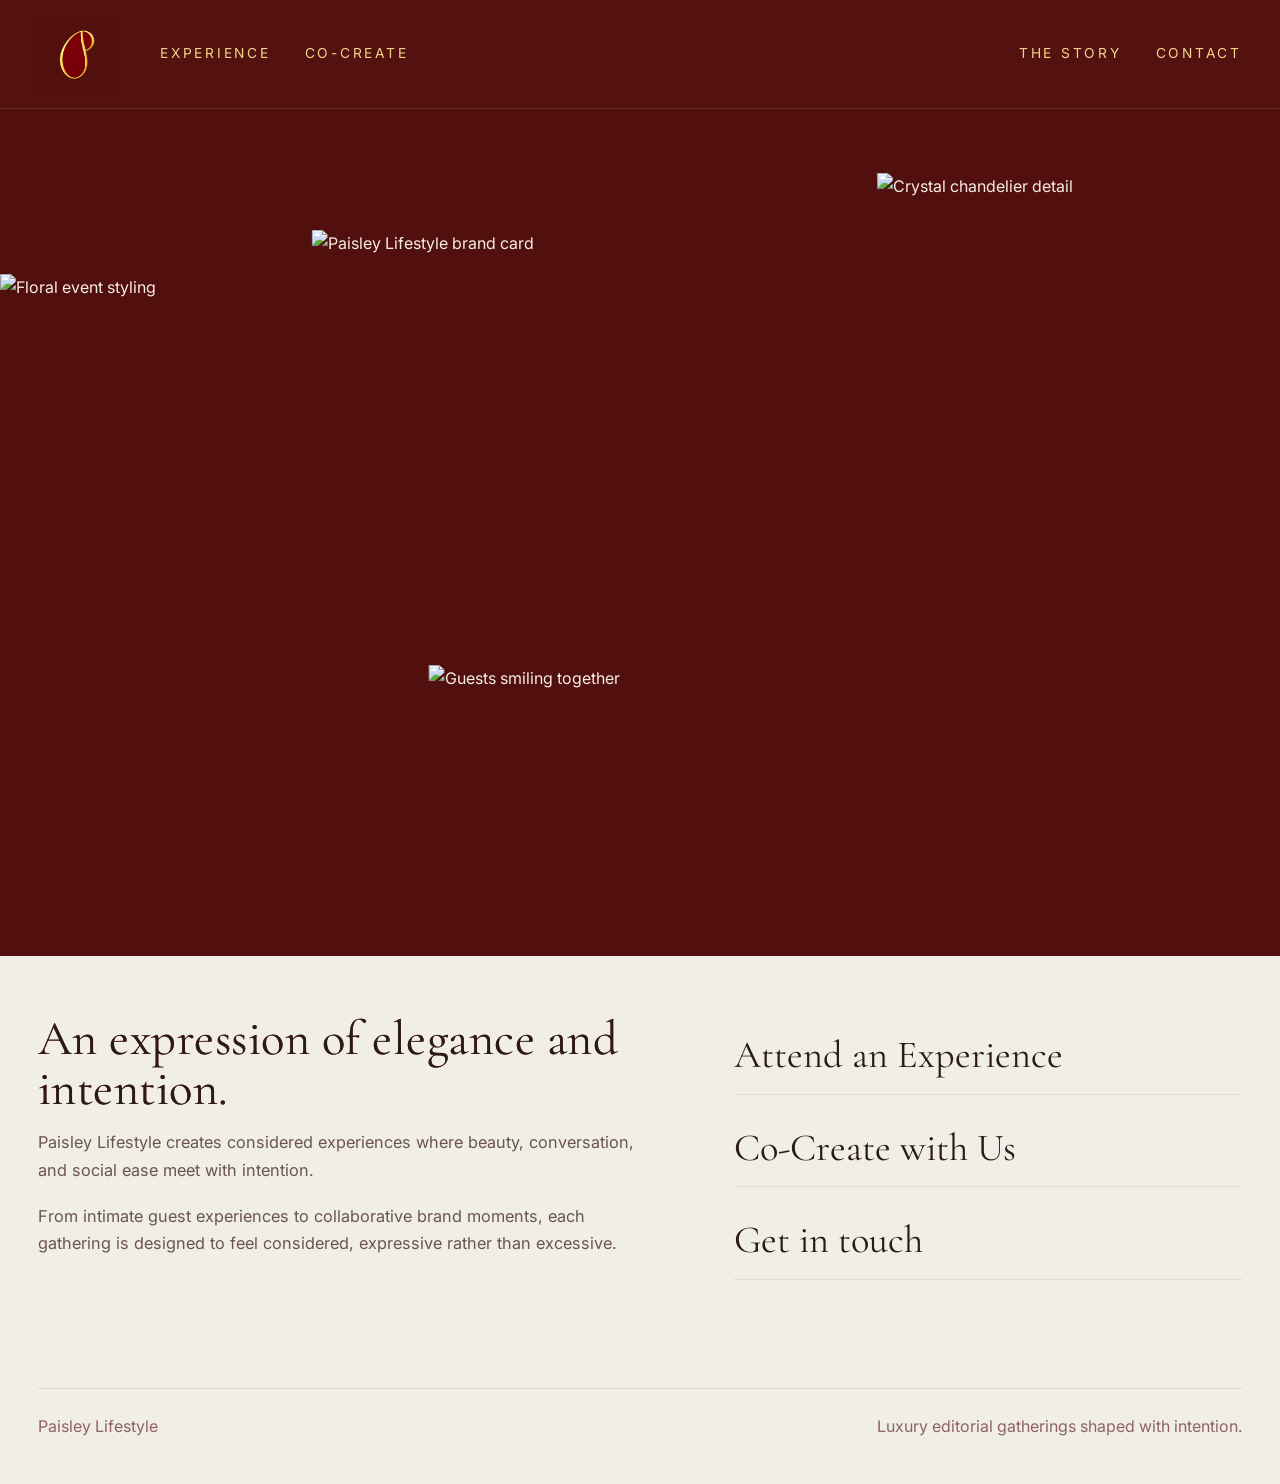
==== index.html @ ad164dd9 "changes" ====
<!DOCTYPE html>
<html lang="en">
<head>
  <meta charset="UTF-8" />
  <meta name="viewport" content="width=device-width, initial-scale=1.0" />
  <title>Paisley Lifestyle</title>
  <meta name="description" content="Paisley Lifestyle — luxury editorial gatherings shaped with intention." />
  <link rel="stylesheet" href="styles.css" />
</head>
<body class="home-page">
  <header class="site-header">
    <div class="container header-bar">
      <a class="header-logo-link" href="index.html" aria-label="Paisley Lifestyle home">
        <img src="assets/mainlogo.png" alt="Paisley Lifestyle logo" onerror="this.onerror=null;this.src='assets/logo-placeholder.svg';" />
      </a>

      <button class="mobile-toggle" type="button" aria-label="Toggle navigation" aria-expanded="false" data-mobile-toggle>
        <span></span>
      </button>

      <div class="nav-shell" data-nav-shell>
        <div class="nav-shell-inner">
          <nav class="nav-cluster nav-left" aria-label="Primary left navigation">
            <a class="nav-link" href="experience.html">Experience</a>
            <a class="nav-link" href="co-create.html">Co-Create</a>
          </nav>

          <nav class="nav-cluster nav-right" aria-label="Primary right navigation">
            <a class="nav-link" href="story.html">The Story</a>
            <a class="nav-link" href="contact.html">Contact</a>
          </nav>
        </div>
      </div>
    </div>
  </header>

  <main>
    <section class="hero hero-collage" aria-label="Paisley Lifestyle hero collage">
      <div class="container hero-collage-inner">
        <div class="hero-collage-stage">
          <figure class="hero-piece hero-piece-left">
            <img src="assets/hero-floral.jpg" alt="Floral event styling" />
          </figure>

          <figure class="hero-piece hero-piece-right">
            <img src="assets/hero-chandelier.jpg" alt="Crystal chandelier detail" />
          </figure>

          <figure class="hero-piece hero-piece-bottom">
            <img src="assets/hero-faces.jpg" alt="Guests smiling together" />
          </figure>

          <figure class="hero-piece hero-piece-center">
            <img src="assets/hero-card.png" alt="Paisley Lifestyle brand card" />
          </figure>
        </div>
      </div>
    </section>

    <section class="home-fashion-intro">
      <div class="container fashion-grid">
        <div class="fashion-intro-copy">
          <p class="fashion-kicker maroon-gradient">An expression of elegance and intention.</p>
          <p class="fashion-statement same-style-copy">Paisley Lifestyle creates considered experiences where beauty, conversation, and social ease meet with intention.</p>
          <p class="fashion-support same-style-copy">From intimate guest experiences to collaborative brand moments, each gathering is designed to feel considered, expressive rather than excessive.</p>
        </div>

        <div class="fashion-links" aria-label="Explore Paisley Lifestyle">
          <a class="fashion-link" href="experience.html">
            <span>Attend an Experience</span>
          </a>
          <a class="fashion-link" href="co-create.html">
            <span>Co-Create with Us</span>
          </a>
          <a class="fashion-link" href="contact.html">
            <span>Get in touch</span>
          </a>
        </div>
      </div>
    </section>
  </main>

  <footer class="site-footer">
    <div class="container footer-inner">
      <div>Paisley Lifestyle</div>
      <div>Luxury editorial gatherings shaped with intention.</div>
    </div>
  </footer>

  <script src="script.js"></script>
</body>
</html>
---- styles.css ----
@import url("https://fonts.googleapis.com/css2?family=Cormorant+Garamond:wght@400;500;600;700&family=Inter:wght@300;400;500;600&display=swap");

:root {
  --maroon: #510f0d;
  --bg: #f1ede7;
  --gold-1: #ffffff;
  --gold-2: #fce190;
  --gold-3: #9f2d2d;
  --gold-soft: #ecd79b;
  --text: #2b1b18;
  --text-soft: #6a5550;
  --line: rgba(81, 15, 13, 0.14);
  --line-soft: rgba(81, 15, 13, 0.08);
  --shadow-soft: 0 18px 48px rgba(53, 16, 14, 0.06);
  --container: 1320px;
  --ease: 260ms cubic-bezier(.22,.61,.36,1);
}

* { box-sizing: border-box; }
html { scroll-behavior: smooth; }
body {
  margin: 0;
  background: var(--bg);
  color: var(--text);
  font-family: "Inter", Arial, sans-serif;
  line-height: 1.72;
  -webkit-font-smoothing: antialiased;
  text-rendering: optimizeLegibility;
}
body::before {
  content: "";
  position: fixed;
  inset: 0;
  pointer-events: none;
  opacity: .5;
  background:
    radial-gradient(circle at 14% 8%, rgba(255,255,255,.38), transparent 22%),
    radial-gradient(circle at 84% 11%, rgba(255,255,255,.16), transparent 18%),
    linear-gradient(180deg, rgba(255,255,255,.12), transparent 16%);
}
img { max-width: 100%; display: block; }
a { color: inherit; text-decoration: none; }
button, input, select, textarea { font: inherit; }

.container {
  width: min(calc(100% - 76px), var(--container));
  margin: 0 auto;
}

.gold-gradient {
  background: linear-gradient(180deg, var(--gold-1) 0%, var(--gold-2) 48%, var(--gold-3) 100%);
  -webkit-background-clip: text;
  background-clip: text;
  color: transparent;
}

.maroon-gradient {
  background: linear-gradient(180deg, #9f4a43 0%, #6f1f1a 45%, #510f0d 100%);
  -webkit-background-clip: text;
  background-clip: text;
  color: transparent;
}

h1, h2, h3, .page-title, .hero-brand, .closing-line {
  font-family: "Cormorant Garamond", Georgia, serif;
  font-weight: 500;
  letter-spacing: .01em;
}

p { margin: 0 0 1rem; }

.site-header {
  position: sticky;
  top: 0;
  z-index: 1000;
  background: rgba(81, 15, 13, .985);
  border-bottom: 1px solid rgba(252, 225, 144, .12);
  backdrop-filter: blur(14px);
}

.header-bar {
  min-height: 108px;
  display: grid;
  grid-template-columns: 92px minmax(0, 1fr);
  align-items: center;
  gap: 30px;
}

.header-logo-link {
  width: 76px;
  height: 76px;
  display: inline-flex;
  align-items: center;
  justify-content: center;
}
.header-logo-link img {
  width: 100%;
  height: 100%;
  object-fit: contain;
}

.nav-shell { min-width: 0; }
.nav-shell-inner {
  display: grid;
  grid-template-columns: 1fr 1fr;
  align-items: center;
  column-gap: 36px;
}
.nav-cluster {
  display: flex;
  align-items: center;
  gap: 34px;
}
.nav-left {
  justify-content: flex-start;
  grid-column: 1;
}
.nav-right {
  justify-content: flex-end;
  grid-column: 2;
}
.nav-link {
  position: relative;
  color: rgba(252, 225, 144, .94);
  font-size: .86rem;
  letter-spacing: .2em;
  text-transform: uppercase;
  white-space: nowrap;
  transition: color var(--ease), transform var(--ease), opacity var(--ease);
}
.nav-link::after {
  content: "";
  position: absolute;
  left: 0;
  right: 0;
  bottom: -10px;
  height: 1px;
  background: linear-gradient(90deg, transparent, rgba(255,255,255,.88), transparent);
  transform: scaleX(0);
  transform-origin: center;
  transition: transform var(--ease);
}
.nav-link:hover,
.nav-link.active {
  color: #fff8e4;
  transform: translateY(-1px);
}
.nav-link:hover::after,
.nav-link.active::after { transform: scaleX(1); }

.mobile-toggle {
  display: none;
  width: 44px;
  height: 44px;
  border: 0;
  background: transparent;
  color: #f7e9ba;
  padding: 0;
}
.mobile-toggle span,
.mobile-toggle span::before,
.mobile-toggle span::after {
  display: block;
  width: 24px;
  height: 1.5px;
  border-radius: 999px;
  background: currentColor;
  position: relative;
  transition: transform var(--ease), opacity var(--ease);
}
.mobile-toggle span::before,
.mobile-toggle span::after {
  content: "";
  position: absolute;
  left: 0;
}
.mobile-toggle span::before { top: -7px; }
.mobile-toggle span::after { top: 7px; }

.hero {
  background: var(--maroon);
  color: #f6eee5;
  overflow: hidden;
}
.hero-collage {
  min-height: calc(100vh - 108px);
  position: relative;
  display: flex;
  align-items: center;
}
.hero-collage-inner {
  position: relative;
  z-index: 1;
  width: 100%;
  min-height: calc(100vh - 108px);
  display: flex;
  align-items: center;
  justify-content: center;
  padding: clamp(32px, 5vw, 68px) 0;
}
.hero-collage-stage {
  position: relative;
  width: min(100%, 1400px);
  aspect-ratio: 1.78 / 1;
  min-height: 540px;
}
.hero-piece {
  position: absolute;
  margin: 0;
  overflow: hidden;
}
.hero-piece img {
  width: 100%;
  height: 100%;
  object-fit: cover;
  display: block;
}
.hero-piece-left {
  left: 0;
  top: 14%;
  width: 31.5%;
  height: 71%;
  z-index: 1;
}
.hero-piece-right {
  right: 0;
  top: 0;
  width: 31.5%;
  height: 100%;
  z-index: 1;
}
.hero-piece-bottom {
  left: 56.2%;
  bottom: 0;
  width: 45.4%;
  height: 31.6%;
  transform: translateX(-50%);
  z-index: 2;
}
.hero-piece-center {
  left: 50%;
  top: 7.9%;
  width: 51.3%;
  height: 69.7%;
  transform: translateX(-50%);
  z-index: 3;
}
.hero-piece-center img {
  object-fit: contain;
}

.home-fashion-intro {
  padding: 58px 0 78px;
}
.fashion-grid {
  display: grid;
  grid-template-columns: minmax(0, 1.1fr) minmax(300px, .9fr);
  gap: 76px;
  align-items: start;
}
.fashion-intro-copy {
  max-width: 760px;
}
.fashion-kicker {
  margin-bottom: 18px;
  font-size: .74rem;
  letter-spacing: .28em;
  text-transform: uppercase;
  color: rgba(81,15,13,.56);
}
.fashion-statement {
  margin-bottom: 18px;
  color: var(--text-soft);
}
.same-style-copy {
  max-width: 760px;
  font-size: 1.03rem;
  line-height: 1.72;
  font-family: "Inter", Arial, sans-serif;
  color: var(--text-soft);
}
.fashion-support {
  max-width: 760px;
  color: var(--text-soft);
}
.fashion-links {
  display: grid;
  gap: 18px;
  padding-top: 6px;
}
.fashion-link {
  display: block;
  padding: 16px 0 18px;
  border-bottom: 1px solid var(--line-soft);
  transition: transform var(--ease), padding-left var(--ease);
}
.fashion-link span {
  display: inline-block;
  font-family: "Cormorant Garamond", Georgia, serif;
  font-size: clamp(1.7rem, 3vw, 2.55rem);
  line-height: 1;
}
.fashion-link:hover {
  transform: translateX(4px);
  padding-left: 4px;
}

main.page-main { padding-bottom: 36px; }
.page-hero {
  padding: 78px 0 18px;
}
.page-hero-editorial .narrow-header-copy {
  max-width: 980px;
}
.page-title {
  margin: 0;
  font-size: clamp(3.1rem, 7vw, 5.9rem);
  line-height: 1.02;
  padding-bottom: .08em;
}
.page-intro-copy {
  max-width: 760px;
  margin-top: 18px;
  color: var(--text-soft);
  font-size: 1.03rem;
}

.section { padding: 24px 0 46px; }
.section-tight { padding-top: 4px; }

.editorial-split,
.contact-split,
.event-split,
.co-grid,
.story-editorial-grid {
  display: grid;
  gap: 44px;
  align-items: start;
}
.editorial-split {
  grid-template-columns: minmax(0, .95fr) minmax(210px, .42fr);
  justify-content: center;
}
.experience-intro-split {
  align-items: center;
}
.feeling-split {
  grid-template-columns: minmax(180px, .38fr) minmax(0, .92fr);
  align-items: center;
  justify-content: center;
}
.contact-split {
  grid-template-columns: minmax(280px, .78fr) minmax(0, 1.22fr);
}
.contact-split-refined {
  gap: 34px;
}
.event-split-large {
  grid-template-columns: minmax(0, .92fr) minmax(320px, .74fr);
  align-items: start;
  gap: 34px;
}
.co-grid-refined {
  grid-template-columns: repeat(2, minmax(0, 1fr));
}
.co-editorial-split {
  align-items: center;
}
.story-grid-refined {
  grid-template-columns: minmax(0, .92fr) 150px;
  gap: 30px;
  justify-content: center;
}

.editorial-copy,
.flow-copy,
.series-wrap,
.story-what-we-do {
  max-width: 880px;
}
.tighter-copy {
  max-width: 620px;
}
.section-title {
  margin: 0 0 10px;
  font-size: clamp(2.05rem, 4vw, 3.65rem);
  line-height: 1.02;
}
.section-title-small {
  font-size: clamp(1.12rem, 1.65vw, 1.34rem);
  line-height: 1.18;
}
.section-copy,
.flow-copy p,
.series-intro,
.story-what-we-do p,
.co-panel p,
.contact-item a,
.contact-item p {
  color: var(--text-soft);
}

.eyebrow {
  display: inline-block;
  margin-bottom: 16px;
  font-size: .74rem;
  letter-spacing: .26em;
  text-transform: uppercase;
  color: rgba(81, 15, 13, .54);
}

.image-plain {
  overflow: visible;
  background: transparent;
  border-radius: 0;
  box-shadow: none;
}
.image-plain img {
  width: 100%;
  height: 100%;
  object-fit: cover;
}
.image-small-right {
  width: min(100%, 176px);
  justify-self: start;
  aspect-ratio: 4 / 5;
  margin-top: 2px;
}
.image-small-left {
  width: min(100%, 170px);
  justify-self: end;
  aspect-ratio: 4 / 5;
}
.image-medium-right {
  width: min(100%, 260px);
  justify-self: center;
  aspect-ratio: 1 / 1;
}
.collage-image-large {
  width: min(100%, 440px);
  justify-self: start;
  aspect-ratio: 4 / 5;
}
.story-symbol-wrap {
  justify-self: start;
  width: 100%;
  max-width: 118px;
  padding-top: 4px;
  margin-right: 0;
}
.story-symbol-image {
  aspect-ratio: 1 / 1;
}
.story-symbol-image img {
  object-fit: contain;
}

.feeling-list {
  list-style: none;
  padding: 0;
  margin: 8px 0 0;
  display: grid;
  gap: 5px;
}
.feeling-list li {
  position: relative;
  padding-left: 16px;
  color: var(--text);
  font-size: 1rem;
  line-height: 1.52;
}
.feeling-list li::before {
  content: "";
  position: absolute;
  left: 0;
  top: .82em;
  width: 5px;
  height: 5px;
  border-radius: 50%;
  background: linear-gradient(180deg, #fce190, #9f2d2d);
}
.compact-list {
  gap: 5px;
}

.series-block {
  margin-top: 12px;
  border-top: 1px solid var(--line);
}
.series-card {
  display: grid;
  grid-template-columns: 220px 1fr;
  gap: 22px;
  padding: 16px 0;
  border-bottom: 1px solid var(--line-soft);
  transition: transform var(--ease), padding-left var(--ease);
}
.series-card:hover {
  transform: translateX(4px);
  padding-left: 4px;
}
.series-card h3 {
  margin: 0;
  font-size: clamp(1.8rem, 3vw, 2.45rem);
  line-height: .98;
}
.series-card p {
  margin: 0;
  max-width: 620px;
  color: var(--text-soft);
}
.series-card strong {
  color: var(--text);
  font-weight: 600;
}

.past-event-panel { max-width: 470px; justify-self: center; }
.event-list {
  list-style: none;
  padding: 0;
  margin: 16px 0 0;
  display: grid;
  gap: 10px;
}
.event-meta {
  margin: 20px 0 24px;
  display: grid;
  gap: 8px;
  color: var(--text-soft);
}

.story-lead {
  font-size: 1.06rem;
  color: var(--text);
}
.refined-story-copy p {
  font-size: 1rem;
  margin-bottom: .92rem;
  font-weight: 400;
}
.story-what-we-do .closing-line {
  max-width: 720px;
  font-size: clamp(1.55rem, 2.8vw, 2.12rem);
  line-height: 1.08;
  color: var(--text);
}

.button {
  display: inline-flex;
  align-items: center;
  justify-content: center;
  min-height: 48px;
  padding: 12px 26px;
  border-radius: 999px;
  border: 1px solid rgba(81,15,13,.18);
  background: linear-gradient(180deg, #5d1715, #440c0b 100%);
  color: #fff2cb;
  letter-spacing: .14em;
  text-transform: uppercase;
  font-size: .8rem;
  box-shadow: 0 16px 34px rgba(81,15,13,.16);
  transition: transform var(--ease), box-shadow var(--ease), border-color var(--ease);
}
.button:hover {
  transform: translateY(-2px);
  box-shadow: 0 20px 40px rgba(81,15,13,.2);
  border-color: rgba(252,225,144,.34);
}

.editorial-panel-light {
  padding: 34px;
  background: rgba(255,255,255,.34);
  border: 1px solid rgba(81,15,13,.08);
  border-radius: 26px;
  box-shadow: var(--shadow-soft);
  backdrop-filter: blur(7px);
}
.contact-panel {
  position: sticky;
  top: 132px;
}
.contact-list {
  display: grid;
  gap: 24px;
  margin-top: 24px;
}
.contact-item-label,
label {
  display: block;
  margin-bottom: 8px;
  font-size: .76rem;
  letter-spacing: .24em;
  text-transform: uppercase;
  color: rgba(81,15,13,.58);
}
.contact-item a:hover { color: var(--maroon); }

.form-grid {
  display: grid;
  grid-template-columns: repeat(2, 1fr);
  gap: 18px;
}
.field,
.field-full {
  display: grid;
  gap: 10px;
}
.field-full { grid-column: 1 / -1; }
input,
select,
textarea {
  width: 100%;
  padding: 15px 16px;
  border: 1px solid rgba(81,15,13,.12);
  background: rgba(255,255,255,.82);
  color: var(--text);
  border-radius: 16px;
  outline: none;
  transition: border-color var(--ease), box-shadow var(--ease), transform var(--ease);
}
textarea {
  min-height: 170px;
  resize: vertical;
}
input:focus,
select:focus,
textarea:focus {
  border-color: rgba(81,15,13,.3);
  box-shadow: 0 0 0 4px rgba(81,15,13,.06);
}

.co-panel {
  padding: 0 0 24px;
  border-bottom: 1px solid var(--line);
}
.co-panel h2 {
  margin: 0 0 12px;
  font-size: clamp(2rem, 4vw, 3rem);
  line-height: .98;
}

.site-footer {
  padding: 30px 0 44px;
  color: rgba(81,15,13,.62);
}
.footer-inner {
  display: flex;
  justify-content: space-between;
  gap: 22px;
  padding-top: 24px;
  border-top: 1px solid rgba(81,15,13,.1);
}

.experience-tagline {
  font-family: "Inter", Arial, sans-serif;
  font-size: .74rem;
  letter-spacing: .26em;
  text-transform: uppercase;
  color: rgba(81, 15, 13, .54);
}

.experience-intro-split {
  grid-template-columns: minmax(0, .7fr) minmax(170px, .3fr);
  gap: 42px;
  justify-content: center;
}

.experience-intro-split .editorial-copy {
  justify-self: end;
}

.experience-intro-split .section-copy {
  max-width: 500px;
}

.event-split-large {
  grid-template-columns: minmax(0, .72fr) minmax(280px, .52fr);
  gap: 40px;
  justify-content: center;
  align-items: center;
}

.past-event-panel {
  max-width: 440px;
  justify-self: end;
}

.collage-image-large {
  width: min(100%, 340px);
  justify-self: start;
  margin-top: 0;
}


@media (max-width: 1100px) {
  .container {
    width: min(calc(100% - 40px), var(--container));
  }
  .header-bar {
    grid-template-columns: 76px auto 1fr;
    gap: 20px;
    min-height: 92px;
  }
  .header-logo-link {
    width: 58px;
    height: 58px;
  }
  .mobile-toggle {
    display: inline-grid;
    place-items: center;
    justify-self: end;
  }
  .nav-shell {
    display: block;
    position: fixed;
    inset: 92px 20px auto;
    background: rgba(81,15,13,.99);
    border: 1px solid rgba(252,225,144,.12);
    border-radius: 24px;
    padding: 22px;
    box-shadow: 0 22px 60px rgba(0,0,0,.28);
    opacity: 0;
    pointer-events: none;
    transform: translateY(-12px);
    transition: opacity var(--ease), transform var(--ease);
  }
  .nav-shell.open {
    opacity: 1;
    pointer-events: auto;
    transform: translateY(0);
  }
  .nav-shell-inner {
    grid-template-columns: 1fr;
    gap: 20px;
  }
    .nav-cluster,
  .nav-right {
    flex-direction: column;
    align-items: flex-start;
    justify-content: flex-start;
    gap: 18px;
  }

  .fashion-grid,
  .editorial-split,
  .contact-split,
  .event-split-large,
  .co-grid-refined,
  .story-grid-refined,
  .feeling-split {
    grid-template-columns: 1fr;
    gap: 28px;
  }
  .image-small-right,
  .image-small-left,
  .collage-image-large,
  .story-symbol-wrap,
  .image-medium-right {
    justify-self: start;
  }
  .contact-panel {
    position: static;
  }
}

@media (max-width: 720px) {
  .container { width: min(calc(100% - 26px), var(--container)); }
  .hero-fashion,
  .hero-fashion-inner {
    min-height: calc(100vh - 92px);
  }
  .hero-fashion-inner {
    padding: 0 0 7vh;
  }
  .hero-logo-blend {
    width: min(48vw, 170px);
    margin-bottom: 12px;
  }
  .editorial-brand {
    transform: translateY(-18px);
  }
  .editorial-brand .line-one {
    font-size: clamp(3.4rem, 16vw, 5rem);
  }
  .editorial-brand .line-two {
    font-size: clamp(1.8rem, 8vw, 2.55rem);
  }
  .hero-subcopy {
    font-size: .92rem;
  }
   .hero-subcopy-highlight {
    font-size: .72rem;
    letter-spacing: .1em;
  }
  .home-fashion-intro,
  .section {
    padding: 24px 0 46px;
  }
  .page-hero { padding-top: 56px; }
  .series-card {
    grid-template-columns: 1fr;
    gap: 10px;
  }
  .editorial-panel-light { padding: 24px; }
  .form-grid { grid-template-columns: 1fr; }
  .footer-inner {
    flex-direction: column;
    align-items: flex-start;
  }
  .image-small-right,
  .image-small-left {
    width: min(100%, 180px);
  }
  .collage-image-large {
    width: min(100%, 100%);
  }
  .story-symbol-wrap {
    max-width: 124px;
  }
}

.experience-highlight {
  margin-bottom: 6px;
  white-space: nowrap;
  color: var(--text);
}


/* v4d refinements */
.fashion-kicker {
  margin-bottom: 16px;
  font-family: "Cormorant Garamond", Georgia, serif;
  font-size: clamp(1.95rem, 3.8vw, 3.3rem);
  line-height: 1.02;
  letter-spacing: .01em;
  text-transform: none;
  color: var(--text);
}

.same-style-copy {
  font-size: 1.02rem;
  line-height: 1.7;
}

.experience-intro-split {
  grid-template-columns: minmax(0, .88fr) minmax(150px, .34fr);
  gap: 20px;
}

.experience-highlight {
  margin-bottom: 10px;
  white-space: nowrap;
  font-size: clamp(2.1rem, 4vw, 3.45rem);
  line-height: 1.02;
}

.experience-intro-split .section-copy {
  max-width: 560px;
}

.image-small-right {
  width: min(100%, 156px);
  margin-top: 0;
}

.feeling-split {
  gap: 24px;
}

.story-grid-refined {
  grid-template-columns: minmax(0, .94fr) 170px;
  gap: 18px;
  align-items: start;
}

.story-symbol-wrap {
  max-width: 150px;
  padding-top: 0;
}

.image-caption {
  margin: 10px 0 0;
  font-size: .76rem;
  line-height: 1.45;
  color: rgba(81, 15, 13, .64);
  text-align: left;
}

.story-what-we-do {
  margin-top: 4px;
}

.section-tight .story-what-we-do .section-title {
  margin-bottom: 14px;
}

.event-split-large {
  grid-template-columns: minmax(0, .96fr) minmax(250px, .56fr);
  gap: 26px;
}

.collage-image-large {
  width: min(100%, 360px);
  justify-self: start;
  margin-top: 8px;
}

.past-event-panel {
  justify-self: start;
}

@media (max-width: 1100px) {
  .experience-intro-split,
  .story-grid-refined,
  .event-split-large,
  .feeling-split {
    grid-template-columns: 1fr;
    gap: 24px;
  }

  .story-symbol-wrap,
  .collage-image-large,
  .image-small-right,
  .image-small-left {
    justify-self: start;
  }
}

@media (max-width: 720px) {
  .fashion-kicker {
    font-size: clamp(1.7rem, 8vw, 2.4rem);
  }

  .experience-highlight {
    white-space: normal;
    font-size: clamp(1.8rem, 7vw, 2.55rem);
  }

  .image-small-right,
  .image-small-left,
  .story-symbol-wrap {
    width: min(100%, 160px);
    max-width: 160px;
  }

  .image-caption {
    max-width: 220px;
  }
}


@media (max-width: 980px) {
  .container {
    width: min(calc(100% - 40px), var(--container));
  }

  .hero-collage-inner {
    min-height: auto;
    padding: 30px 0 42px;
  }

  .hero-collage-stage {
    aspect-ratio: auto;
    min-height: 0;
    display: grid;
    gap: 14px;
  }

  .hero-piece {
    position: relative;
    inset: auto;
    transform: none;
    width: 100%;
    height: auto;
  }

  .hero-piece-center {
    order: 1;
  }

  .hero-piece-left,
  .hero-piece-right {
    order: 2;
  }

  .hero-piece-bottom {
    order: 3;
  }

  .hero-piece-center img {
    object-fit: cover;
  }
}
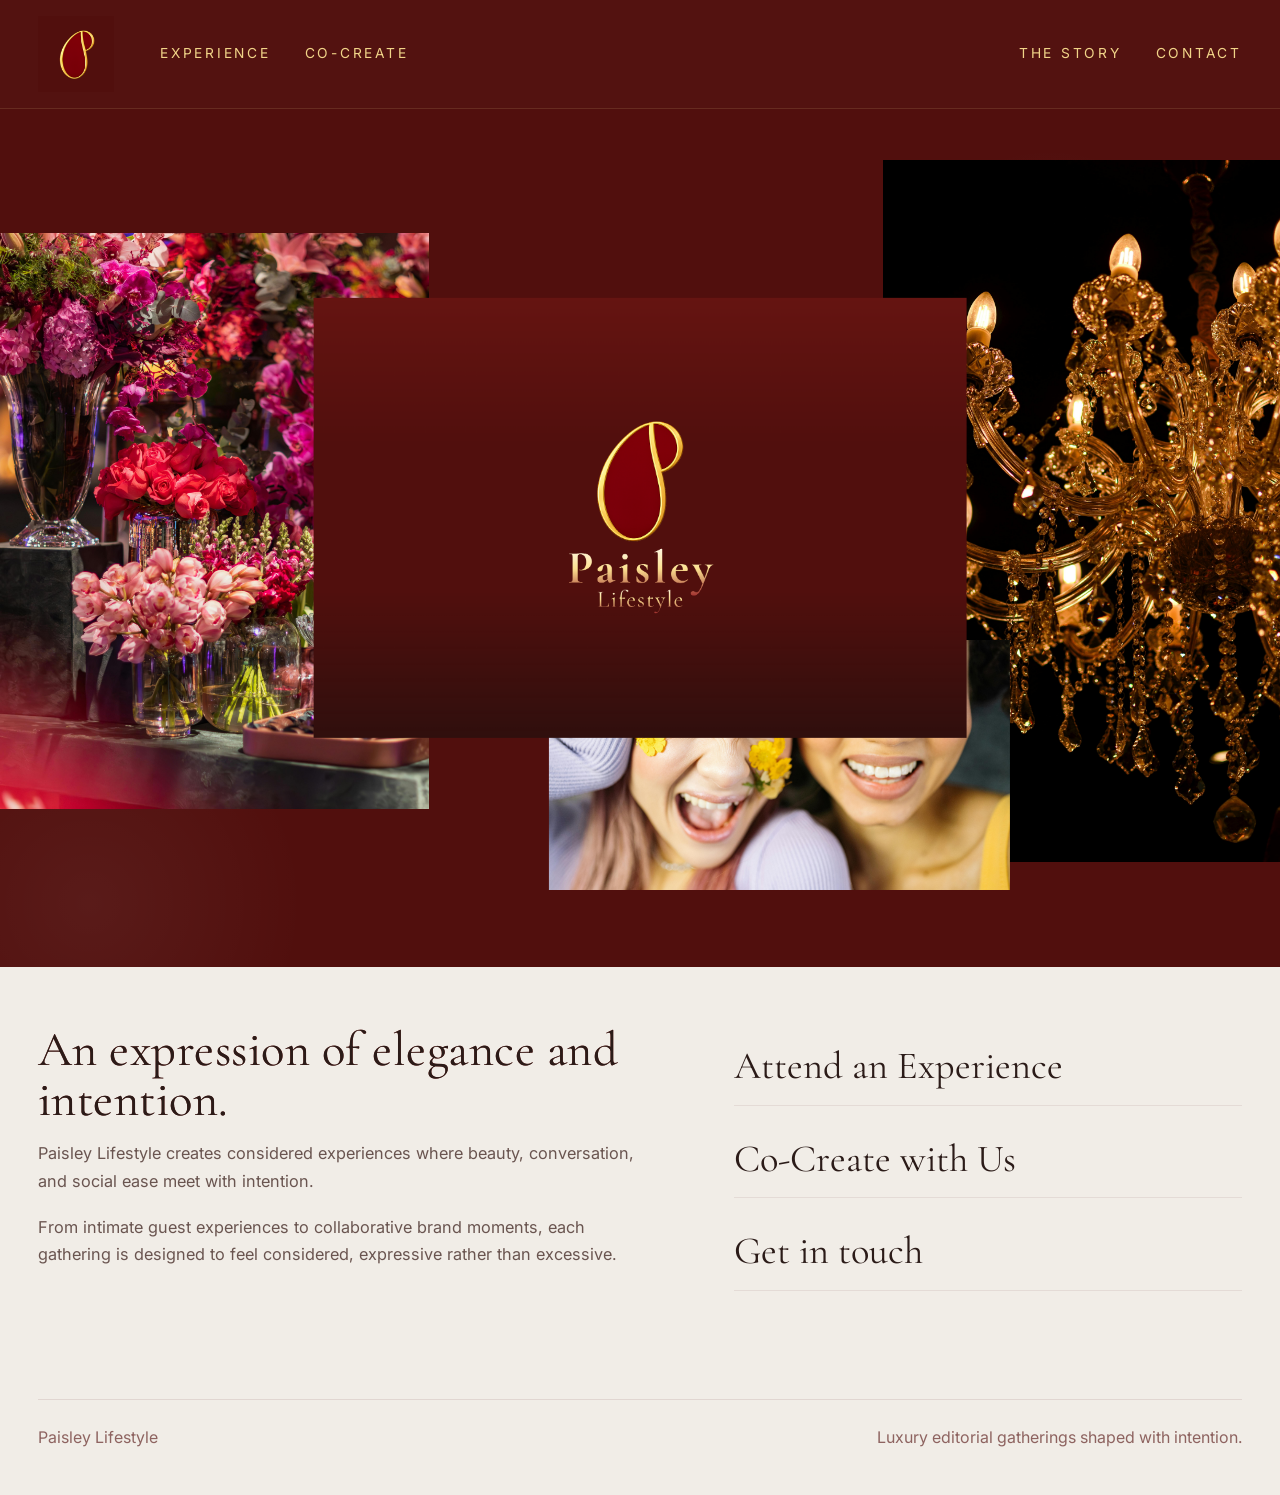
==== commit 5b56d6b3: "changes" ====
--- a/index.html
+++ b/index.html
@@ -35,25 +35,23 @@
   </header>
 
   <main>
-    <section class="hero hero-collage" aria-label="Paisley Lifestyle hero collage">
-      <div class="container hero-collage-inner">
-        <div class="hero-collage-stage">
-          <figure class="hero-piece hero-piece-left">
-            <img src="assets/hero-floral.jpg" alt="Floral event styling" />
-          </figure>
+    <section class="hero hero-fashion hero-collage-section">
+      <div class="hero-collage-shell" aria-label="Paisley Lifestyle hero collage">
+        <figure class="hero-collage-image hero-collage-left">
+          <img src="assets/floralrich.jpg" alt="Floral event styling" />
+        </figure>
 
-          <figure class="hero-piece hero-piece-right">
-            <img src="assets/hero-chandelier.jpg" alt="Crystal chandelier detail" />
-          </figure>
+        <figure class="hero-collage-image hero-collage-right">
+          <img src="assets/chandlier.jpg" alt="Crystal chandelier" />
+        </figure>
 
-          <figure class="hero-piece hero-piece-bottom">
-            <img src="assets/hero-faces.jpg" alt="Guests smiling together" />
-          </figure>
+        <figure class="hero-collage-image hero-collage-bottom">
+          <img src="assets/happyfaces.jpg" alt="Guests smiling together" />
+        </figure>
 
-          <figure class="hero-piece hero-piece-center">
-            <img src="assets/hero-card.png" alt="Paisley Lifestyle brand card" />
-          </figure>
-        </div>
+        <figure class="hero-collage-card">
+          <img src="assets/heroimage.png" alt="Paisley Lifestyle brand card" />
+        </figure>
       </div>
     </section>
 
--- a/styles.css
+++ b/styles.css
@@ -182,71 +182,99 @@
   color: #f6eee5;
   overflow: hidden;
 }
-.hero-collage {
+.hero-fashion {
   min-height: calc(100vh - 108px);
   position: relative;
   display: flex;
   align-items: center;
-}
-.hero-collage-inner {
+  justify-content: center;
+  padding: clamp(28px, 4vw, 54px) 0 clamp(46px, 6vw, 84px);
+}
+
+.hero-collage-section::before,
+.hero-collage-section::after {
+  content: "";
+  position: absolute;
+  border-radius: 50%;
+  pointer-events: none;
+}
+
+.hero-collage-section::before {
+  inset: auto auto -12vw -10vw;
+  width: 34vw;
+  height: 34vw;
+  background: radial-gradient(circle, rgba(255,255,255,.05), transparent 70%);
+}
+
+.hero-collage-section::after {
+  inset: 3vw 6vw auto auto;
+  width: 24vw;
+  height: 24vw;
+  background: radial-gradient(circle, rgba(255,255,255,.04), transparent 72%);
+}
+
+.hero-collage-shell {
   position: relative;
   z-index: 1;
-  width: 100%;
-  min-height: calc(100vh - 108px);
-  display: flex;
-  align-items: center;
-  justify-content: center;
-  padding: clamp(32px, 5vw, 68px) 0;
-}
-.hero-collage-stage {
-  position: relative;
-  width: min(100%, 1400px);
-  aspect-ratio: 1.78 / 1;
-  min-height: 540px;
-}
-.hero-piece {
+  width: min(100%, 1680px);
+  min-height: min(calc(100vh - 180px), 880px);
+  height: clamp(560px, calc(100vh - 170px), 860px);
+  margin: 0 auto;
+}
+
+.hero-collage-image,
+.hero-collage-card {
   position: absolute;
   margin: 0;
-  overflow: hidden;
-}
-.hero-piece img {
+}
+
+.hero-collage-image img,
+.hero-collage-card img {
   width: 100%;
   height: 100%;
   object-fit: cover;
   display: block;
 }
-.hero-piece-left {
+
+.hero-collage-left {
   left: 0;
-  top: 14%;
-  width: 31.5%;
-  height: 71%;
+  top: 10%;
+  width: min(33.5vw, 470px);
+  height: min(64vh, 690px);
   z-index: 1;
 }
-.hero-piece-right {
+
+.hero-collage-right {
   right: 0;
   top: 0;
-  width: 31.5%;
-  height: 100%;
+  width: min(31vw, 440px);
+  height: min(78vh, 860px);
   z-index: 1;
 }
-.hero-piece-bottom {
-  left: 56.2%;
+
+.hero-collage-bottom {
+  left: 46.5%;
   bottom: 0;
-  width: 45.4%;
-  height: 31.6%;
-  transform: translateX(-50%);
+  transform: translateX(-10%);
+  width: min(36vw, 610px);
+  height: min(30vh, 250px);
   z-index: 2;
 }
-.hero-piece-center {
+
+.hero-collage-card {
   left: 50%;
-  top: 7.9%;
-  width: 51.3%;
-  height: 69.7%;
-  transform: translateX(-50%);
-  z-index: 3;
-}
-.hero-piece-center img {
-  object-fit: contain;
+  top: 49%;
+  transform: translate(-50%, -50%);
+  width: min(51vw, 860px);
+  aspect-ratio: 851 / 574;
+  z-index: 4;
+}
+
+.hero-logo-blend,
+.editorial-brand,
+.hero-subcopy,
+.hero-subcopy-highlight {
+  display: none;
 }
 
 .home-fashion-intro {
@@ -765,32 +793,46 @@
 
 @media (max-width: 720px) {
   .container { width: min(calc(100% - 26px), var(--container)); }
-  .hero-fashion,
-  .hero-fashion-inner {
-    min-height: calc(100vh - 92px);
-  }
-  .hero-fashion-inner {
-    padding: 0 0 7vh;
-  }
-  .hero-logo-blend {
-    width: min(48vw, 170px);
-    margin-bottom: 12px;
-  }
-  .editorial-brand {
-    transform: translateY(-18px);
-  }
-  .editorial-brand .line-one {
-    font-size: clamp(3.4rem, 16vw, 5rem);
-  }
-  .editorial-brand .line-two {
-    font-size: clamp(1.8rem, 8vw, 2.55rem);
-  }
-  .hero-subcopy {
-    font-size: .92rem;
-  }
-   .hero-subcopy-highlight {
-    font-size: .72rem;
-    letter-spacing: .1em;
+  .hero-fashion {
+    min-height: auto;
+    padding: 18px 0 28px;
+  }
+  .hero-collage-shell {
+    width: 100%;
+    min-height: auto;
+    height: auto;
+    display: grid;
+    grid-template-columns: 1fr;
+    gap: 14px;
+    padding: 10px 0 0;
+  }
+  .hero-collage-image,
+  .hero-collage-card {
+    position: relative;
+    inset: auto;
+    left: auto;
+    right: auto;
+    top: auto;
+    bottom: auto;
+    transform: none;
+    width: 100%;
+    height: auto;
+  }
+  .hero-collage-card {
+    order: 1;
+    max-width: 100%;
+  }
+  .hero-collage-left {
+    order: 2;
+    aspect-ratio: 4 / 5;
+  }
+  .hero-collage-right {
+    order: 3;
+    aspect-ratio: 4 / 5;
+  }
+  .hero-collage-bottom {
+    order: 4;
+    aspect-ratio: 16 / 9;
   }
   .home-fashion-intro,
   .section {
@@ -949,45 +991,30 @@
 }
 
 
-@media (max-width: 980px) {
-  .container {
-    width: min(calc(100% - 40px), var(--container));
-  }
-
-  .hero-collage-inner {
-    min-height: auto;
-    padding: 30px 0 42px;
-  }
-
-  .hero-collage-stage {
-    aspect-ratio: auto;
-    min-height: 0;
-    display: grid;
-    gap: 14px;
-  }
-
-  .hero-piece {
-    position: relative;
-    inset: auto;
-    transform: none;
-    width: 100%;
-    height: auto;
-  }
-
-  .hero-piece-center {
-    order: 1;
-  }
-
-  .hero-piece-left,
-  .hero-piece-right {
-    order: 2;
-  }
-
-  .hero-piece-bottom {
-    order: 3;
-  }
-
-  .hero-piece-center img {
-    object-fit: cover;
-  }
-}
+@media (max-width: 1180px) {
+  .hero-collage-shell {
+    height: clamp(500px, calc(100vh - 150px), 760px);
+  }
+
+  .hero-collage-left {
+    width: 33%;
+    height: 62%;
+    top: 12%;
+  }
+
+  .hero-collage-right {
+    width: 30%;
+    height: 74%;
+  }
+
+  .hero-collage-card {
+    width: 52%;
+  }
+
+  .hero-collage-bottom {
+    width: 38%;
+    height: 26%;
+    left: 48%;
+    transform: translateX(-16%);
+  }
+}
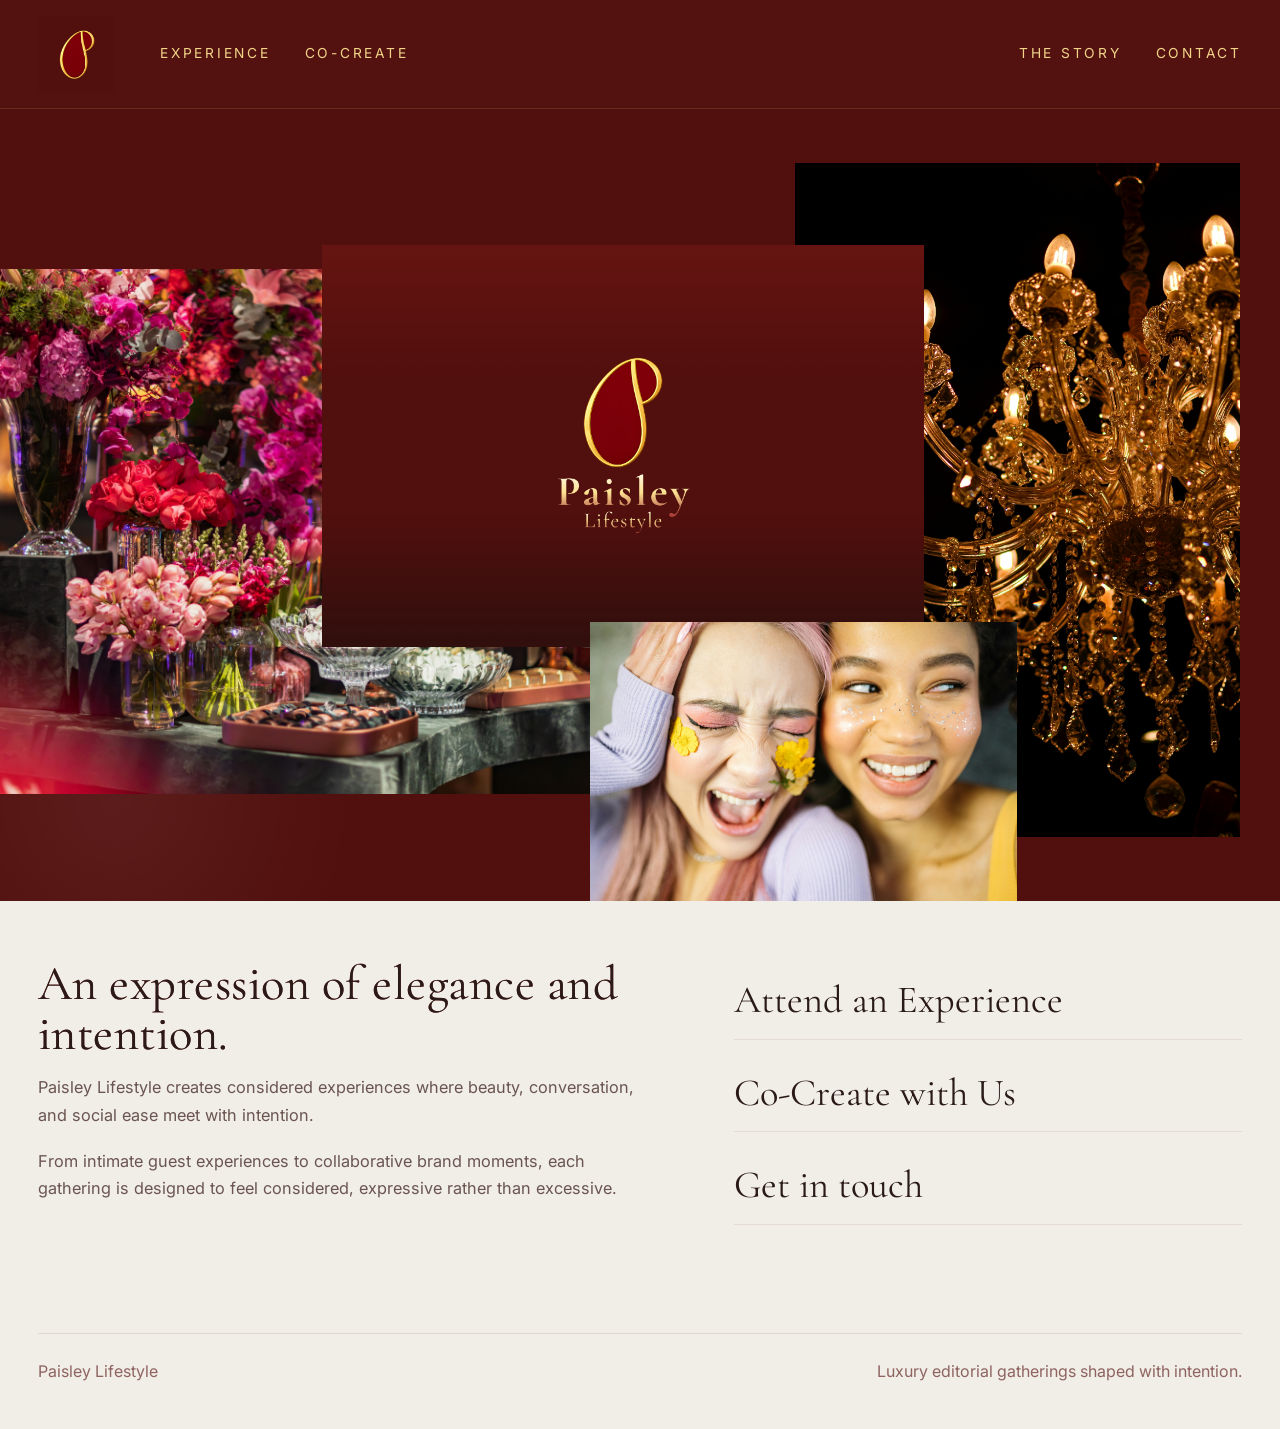
==== commit 5120f568: "changes" ====
--- a/index.html
+++ b/index.html
@@ -36,22 +36,24 @@
 
   <main>
     <section class="hero hero-fashion hero-collage-section">
-      <div class="hero-collage-shell" aria-label="Paisley Lifestyle hero collage">
-        <figure class="hero-collage-image hero-collage-left">
-          <img src="assets/floralrich.jpg" alt="Floral event styling" />
-        </figure>
+      <div class="container hero-fashion-inner hero-collage-inner">
+        <div class="hero-collage" aria-label="Paisley Lifestyle hero collage">
+          <figure class="collage-piece collage-left">
+            <img src="assets/floralrich.jpg" alt="Lush floral event styling" />
+          </figure>
 
-        <figure class="hero-collage-image hero-collage-right">
-          <img src="assets/chandlier.jpg" alt="Crystal chandelier" />
-        </figure>
+          <figure class="collage-piece collage-center">
+            <img src="assets/heroimage.png" alt="Paisley Lifestyle brand card" />
+          </figure>
 
-        <figure class="hero-collage-image hero-collage-bottom">
-          <img src="assets/happyfaces.jpg" alt="Guests smiling together" />
-        </figure>
+          <figure class="collage-piece collage-right">
+            <img src="assets/chandlier.jpg" alt="Crystal chandelier" />
+          </figure>
 
-        <figure class="hero-collage-card">
-          <img src="assets/heroimage.png" alt="Paisley Lifestyle brand card" />
-        </figure>
+          <figure class="collage-piece collage-bottom">
+            <img src="assets/happyfaces.jpg" alt="Two smiling guests" />
+          </figure>
+        </div>
       </div>
     </section>
 
--- a/styles.css
+++ b/styles.css
@@ -185,96 +185,118 @@
 .hero-fashion {
   min-height: calc(100vh - 108px);
   position: relative;
+}
+.hero-fashion::before {
+  content: "";
+  position: absolute;
+  inset: auto auto -16vh -10vw;
+  width: 38vw;
+  height: 38vw;
+  border-radius: 50%;
+  background: radial-gradient(circle, rgba(255,255,255,.06), transparent 70%);
+}
+.hero-fashion::after {
+  content: "";
+  position: absolute;
+  inset: 6vh 8vw auto auto;
+  width: 30vw;
+  height: 30vw;
+  border-radius: 50%;
+  background: radial-gradient(circle, rgba(255,255,255,.04), transparent 70%);
+}
+.hero-fashion-inner {
+  position: relative;
+  z-index: 1;
+  min-height: calc(100vh - 108px);
   display: flex;
   align-items: center;
   justify-content: center;
-  padding: clamp(28px, 4vw, 54px) 0 clamp(46px, 6vw, 84px);
-}
-
-.hero-collage-section::before,
-.hero-collage-section::after {
-  content: "";
-  position: absolute;
-  border-radius: 50%;
-  pointer-events: none;
-}
-
-.hero-collage-section::before {
-  inset: auto auto -12vw -10vw;
-  width: 34vw;
-  height: 34vw;
-  background: radial-gradient(circle, rgba(255,255,255,.05), transparent 70%);
-}
-
-.hero-collage-section::after {
-  inset: 3vw 6vw auto auto;
-  width: 24vw;
-  height: 24vw;
-  background: radial-gradient(circle, rgba(255,255,255,.04), transparent 72%);
-}
-
-.hero-collage-shell {
+  padding: 5vh 0 6vh;
+}
+
+.hero-collage-section {
+  isolation: isolate;
+}
+
+.hero-collage-inner {
+  width: 100%;
+}
+
+.hero-collage {
   position: relative;
-  z-index: 1;
-  width: min(100%, 1680px);
-  min-height: min(calc(100vh - 180px), 880px);
-  height: clamp(560px, calc(100vh - 170px), 860px);
+  width: min(100%, 1200px);
+  aspect-ratio: 16 / 9;
   margin: 0 auto;
 }
 
-.hero-collage-image,
-.hero-collage-card {
+.collage-piece {
   position: absolute;
   margin: 0;
-}
-
-.hero-collage-image img,
-.hero-collage-card img {
+  overflow: hidden;
+}
+
+.collage-piece img {
   width: 100%;
   height: 100%;
+  display: block;
   object-fit: cover;
-  display: block;
-}
-
-.hero-collage-left {
-  left: 0;
-  top: 10%;
-  width: min(33.5vw, 470px);
-  height: min(64vh, 690px);
+}
+
+.collage-left {
+  left: -19.9%;
+  top: 15.7%;
+  width: 65.7%;
+  height: 77.8%;
   z-index: 1;
 }
 
-.hero-collage-right {
+.collage-center {
+  left: 23.5%;
+  top: 12.2%;
+  width: 50.2%;
+  height: 59.5%;
+  z-index: 3;
+}
+
+.collage-center img {
+  object-fit: cover;
+}
+
+.collage-right {
   right: 0;
   top: 0;
-  width: min(31vw, 440px);
-  height: min(78vh, 860px);
-  z-index: 1;
-}
-
-.hero-collage-bottom {
-  left: 46.5%;
-  bottom: 0;
-  transform: translateX(-10%);
-  width: min(36vw, 610px);
-  height: min(30vh, 250px);
+  width: 37.1%;
+  height: 99.8%;
   z-index: 2;
 }
 
-.hero-collage-card {
-  left: 50%;
-  top: 49%;
-  transform: translate(-50%, -50%);
-  width: min(51vw, 860px);
-  aspect-ratio: 851 / 574;
+.collage-bottom {
+  left: 45.8%;
+  top: 68.0%;
+  width: 35.6%;
+  height: 42.2%;
   z-index: 4;
 }
 
 .hero-logo-blend,
-.editorial-brand,
-.hero-subcopy,
+.editorial-brand {
+  display: none;
+}
+
+.hero-subcopy {
+  max-width: 640px;
+  margin: 10px auto 0;
+  color: rgba(246,238,229,.78);
+  font-size: .98rem;
+  letter-spacing: .03em;
+}
 .hero-subcopy-highlight {
-  display: none;
+  max-width: none;
+  font-size: .84rem;
+  letter-spacing: .12em;
+  text-transform: uppercase;
+  white-space: nowrap;
+  color: rgba(246,238,229,.74);
 }
 
 .home-fashion-intro {
@@ -793,46 +815,32 @@
 
 @media (max-width: 720px) {
   .container { width: min(calc(100% - 26px), var(--container)); }
-  .hero-fashion {
-    min-height: auto;
-    padding: 18px 0 28px;
-  }
-  .hero-collage-shell {
-    width: 100%;
-    min-height: auto;
-    height: auto;
-    display: grid;
-    grid-template-columns: 1fr;
-    gap: 14px;
-    padding: 10px 0 0;
-  }
-  .hero-collage-image,
-  .hero-collage-card {
-    position: relative;
-    inset: auto;
-    left: auto;
-    right: auto;
-    top: auto;
-    bottom: auto;
-    transform: none;
-    width: 100%;
-    height: auto;
-  }
-  .hero-collage-card {
-    order: 1;
-    max-width: 100%;
-  }
-  .hero-collage-left {
-    order: 2;
-    aspect-ratio: 4 / 5;
-  }
-  .hero-collage-right {
-    order: 3;
-    aspect-ratio: 4 / 5;
-  }
-  .hero-collage-bottom {
-    order: 4;
-    aspect-ratio: 16 / 9;
+  .hero-fashion,
+  .hero-fashion-inner {
+    min-height: calc(100vh - 92px);
+  }
+  .hero-fashion-inner {
+    padding: 0 0 7vh;
+  }
+  .hero-logo-blend {
+    width: min(48vw, 170px);
+    margin-bottom: 12px;
+  }
+  .editorial-brand {
+    transform: translateY(-18px);
+  }
+  .editorial-brand .line-one {
+    font-size: clamp(3.4rem, 16vw, 5rem);
+  }
+  .editorial-brand .line-two {
+    font-size: clamp(1.8rem, 8vw, 2.55rem);
+  }
+  .hero-subcopy {
+    font-size: .92rem;
+  }
+   .hero-subcopy-highlight {
+    font-size: .72rem;
+    letter-spacing: .1em;
   }
   .home-fashion-intro,
   .section {
@@ -990,31 +998,80 @@
   }
 }
 
-
-@media (max-width: 1180px) {
-  .hero-collage-shell {
-    height: clamp(500px, calc(100vh - 150px), 760px);
-  }
-
-  .hero-collage-left {
-    width: 33%;
-    height: 62%;
-    top: 12%;
-  }
-
-  .hero-collage-right {
-    width: 30%;
-    height: 74%;
-  }
-
-  .hero-collage-card {
-    width: 52%;
-  }
-
-  .hero-collage-bottom {
-    width: 38%;
-    height: 26%;
-    left: 48%;
-    transform: translateX(-16%);
-  }
-}
+@media (max-width: 900px) {
+  .hero-collage {
+    width: min(100%, 720px);
+    aspect-ratio: 0.82;
+  }
+
+  .collage-left {
+    left: -8%;
+    top: 18%;
+    width: 63%;
+    height: 48%;
+  }
+
+  .collage-center {
+    left: 15%;
+    top: 10%;
+    width: 66%;
+    height: 38%;
+  }
+
+  .collage-right {
+    right: -2%;
+    top: 1%;
+    width: 39%;
+    height: 70%;
+  }
+
+  .collage-bottom {
+    left: 31%;
+    top: 54%;
+    width: 58%;
+    height: 28%;
+  }
+}
+
+@media (max-width: 640px) {
+  .container {
+    width: min(calc(100% - 32px), var(--container));
+  }
+
+  .hero-fashion,
+  .hero-fashion-inner {
+    min-height: calc(100svh - 88px);
+  }
+
+  .hero-collage {
+    aspect-ratio: 0.8;
+  }
+
+  .collage-left {
+    left: -16%;
+    top: 20%;
+    width: 78%;
+    height: 44%;
+  }
+
+  .collage-center {
+    left: 10%;
+    top: 10%;
+    width: 74%;
+    height: 32%;
+  }
+
+  .collage-right {
+    right: -6%;
+    top: 2%;
+    width: 45%;
+    height: 63%;
+  }
+
+  .collage-bottom {
+    left: 20%;
+    top: 52%;
+    width: 72%;
+    height: 24%;
+  }
+}
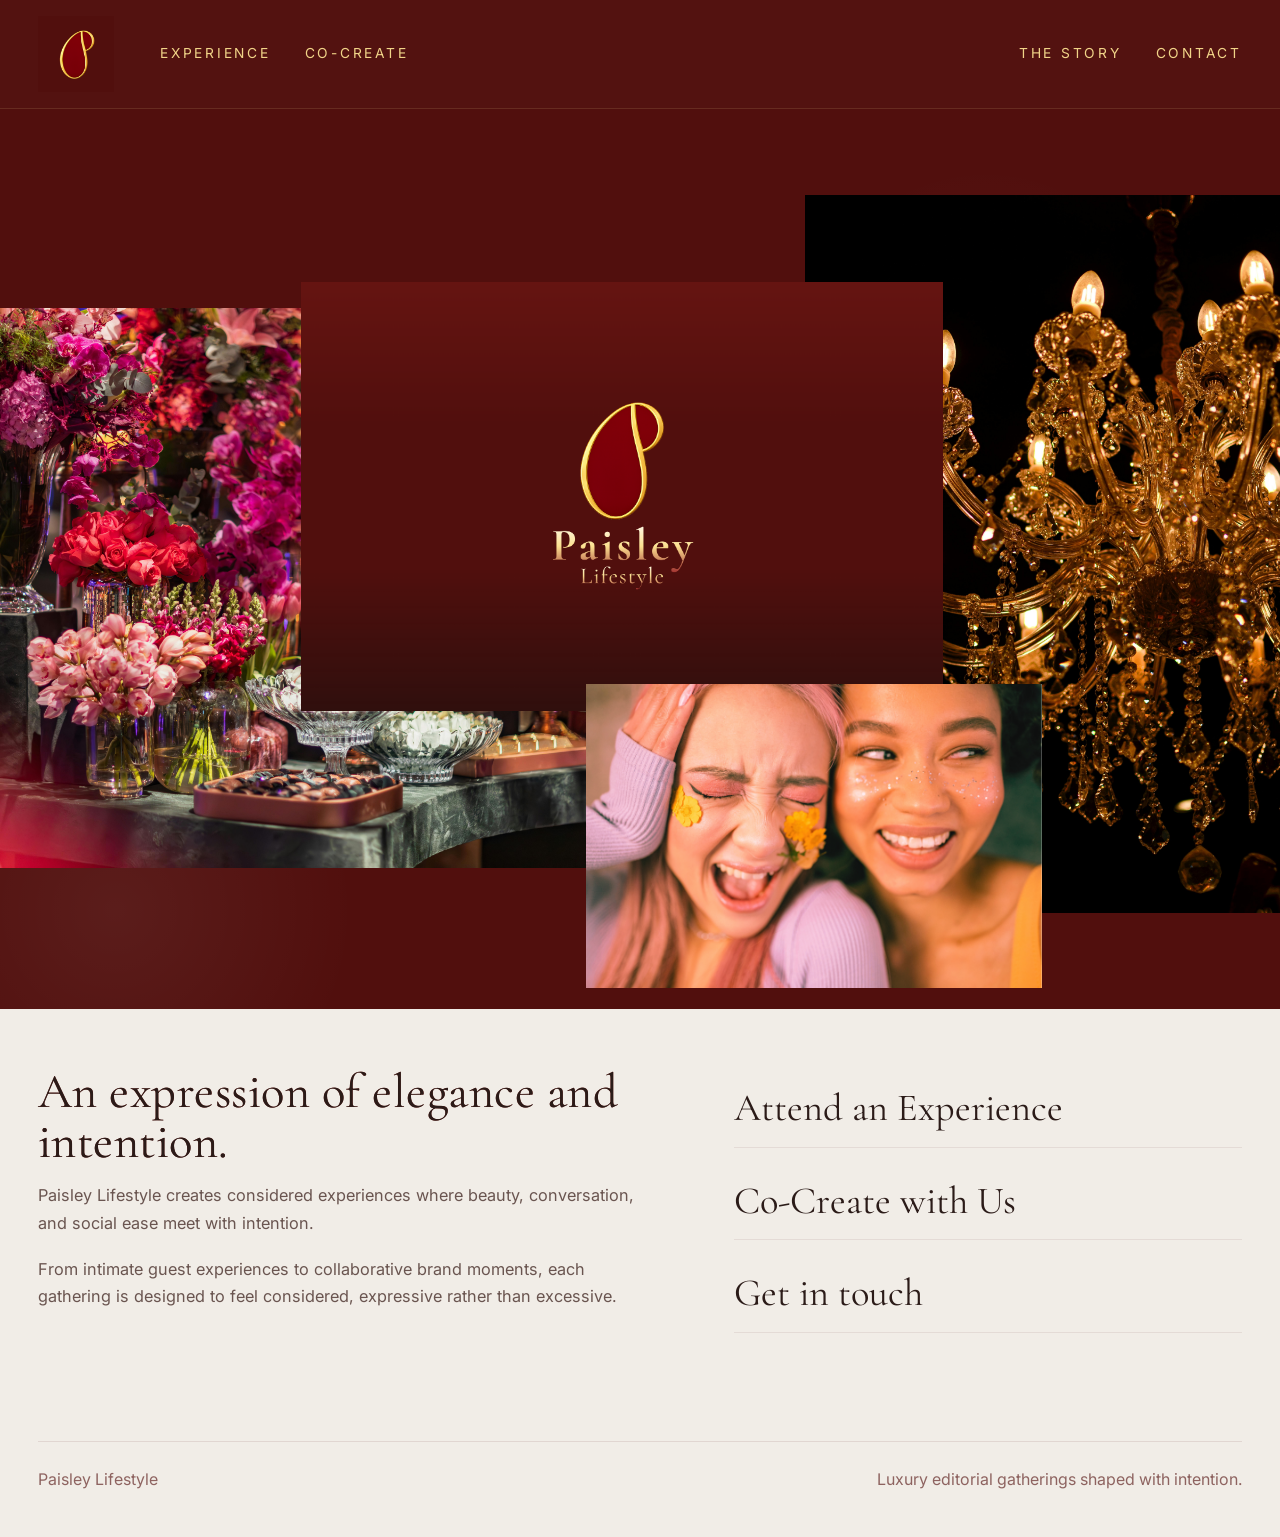
==== commit b7335c7a: "ppt" ====
--- a/index.html
+++ b/index.html
@@ -51,7 +51,7 @@
           </figure>
 
           <figure class="collage-piece collage-bottom">
-            <img src="assets/happyfaces.jpg" alt="Two smiling guests" />
+            <img src="assets/happyfaces.png" alt="Two smiling guests" />
           </figure>
         </div>
       </div>
--- a/styles.css
+++ b/styles.css
@@ -1075,3 +1075,63 @@
     height: 24%;
   }
 }
+
+
+/* === FULL BLEED HERO FIX === */
+body { margin: 0; }
+
+.hero {
+  width: 100vw;
+  min-height: 100vh;
+  margin: 0;
+  padding: 0;
+  display: flex;
+  align-items: center;
+  justify-content: center;
+  overflow: hidden;
+  position: relative;
+}
+
+.hero-collage {
+  width: 100%;
+  height: 100%;
+  position: relative;
+}
+
+.hero-collage img {
+  position: absolute;
+  object-fit: cover;
+}
+
+/* Center bigger */
+.hero-center {
+  width: 45vw;
+  z-index: 3;
+}
+
+/* Side images */
+.hero-left {
+  left: 0;
+  top: 10%;
+  width: 26vw;
+}
+
+.hero-right {
+  right: 0;
+  top: 8%;
+  width: 26vw;
+}
+
+.hero-bottom {
+  bottom: 0;
+  left: 50%;
+  transform: translateX(-50%);
+  width: 32vw;
+}
+
+/* Mobile */
+@media (max-width: 768px) {
+  .hero-center { width: 70vw; }
+  .hero-left, .hero-right { width: 40vw; }
+  .hero-bottom { width: 60vw; }
+}
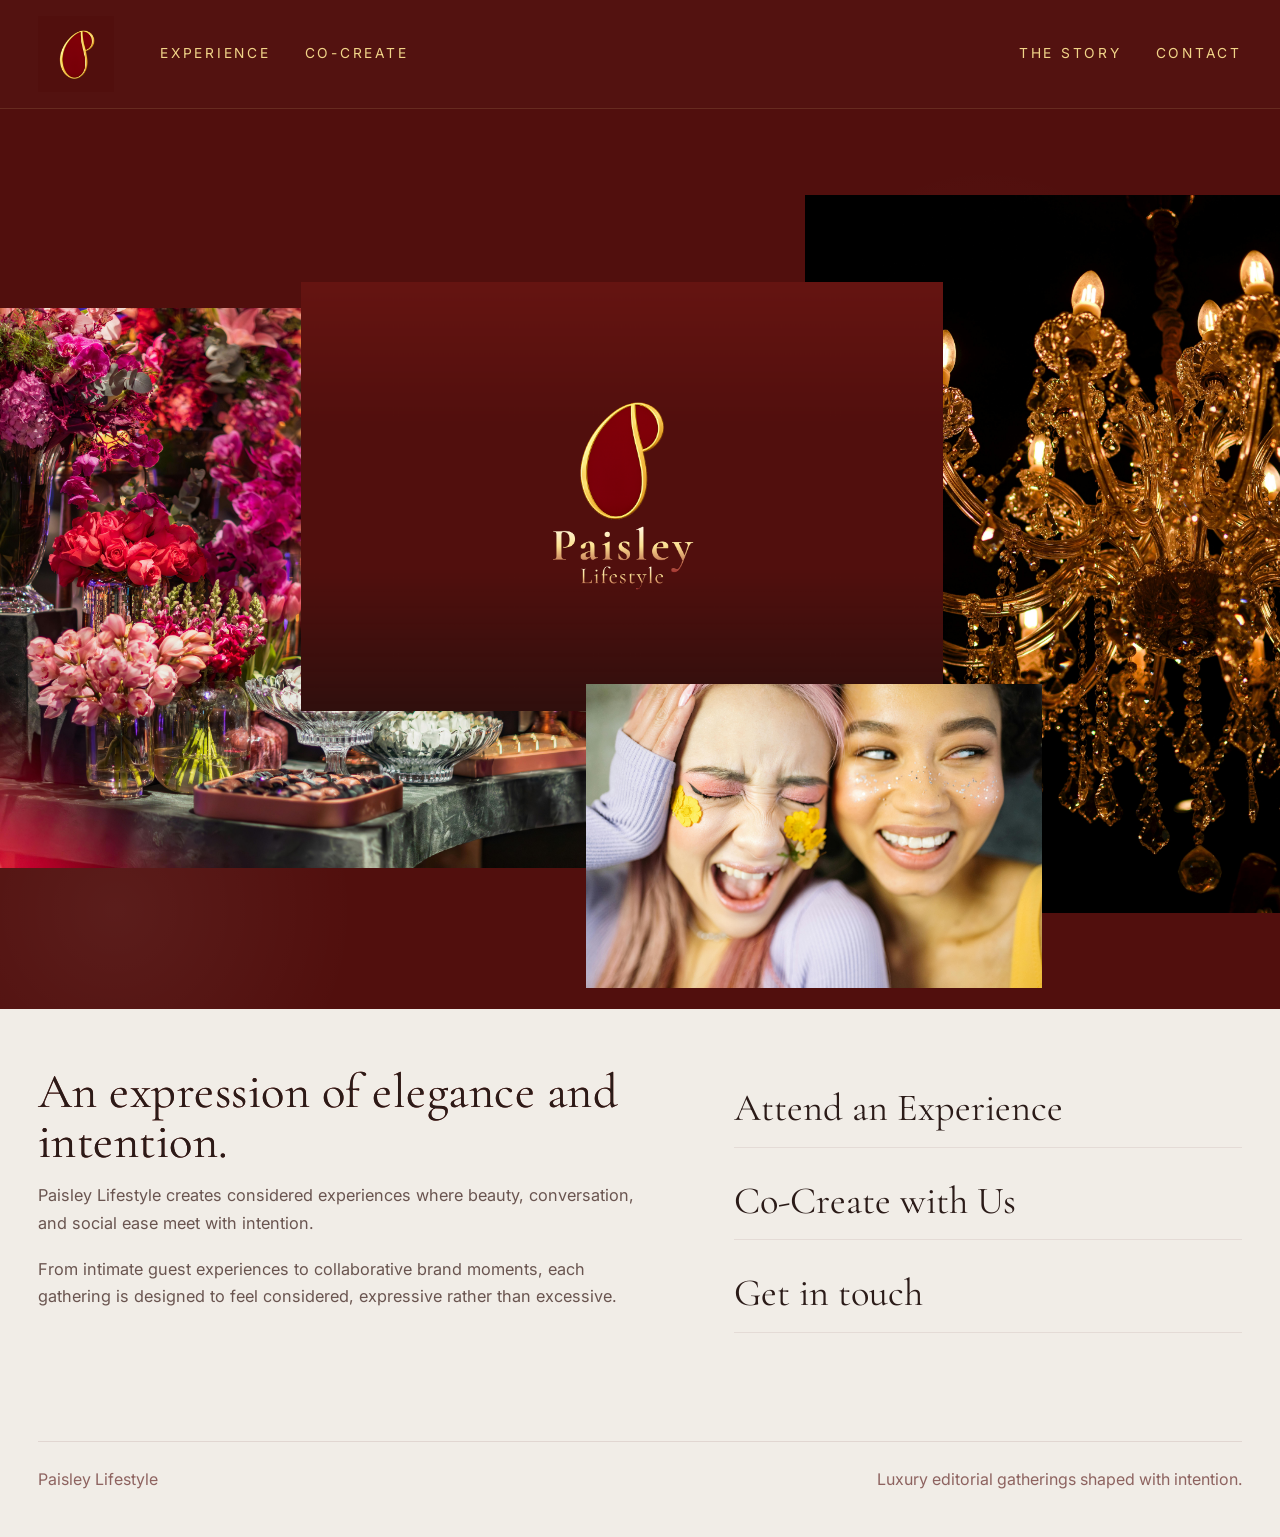
==== commit 9a4e478b: "ppt" ====
--- a/index.html
+++ b/index.html
@@ -51,7 +51,7 @@
           </figure>
 
           <figure class="collage-piece collage-bottom">
-            <img src="assets/happyfaces.png" alt="Two smiling guests" />
+            <img src="assets/happyfaces.jpg" alt="Two smiling guests" />
           </figure>
         </div>
       </div>
--- a/styles.css
+++ b/styles.css
@@ -1135,3 +1135,64 @@
   .hero-left, .hero-right { width: 40vw; }
   .hero-bottom { width: 60vw; }
 }
+
+
+/* === PIXEL-LIKE CANVA COLLAGE === */
+.hero {
+  width: 100vw;
+  height: 100vh;
+  position: relative;
+  overflow: hidden;
+}
+
+.hero-collage {
+  width: 100%;
+  height: 100%;
+  position: relative;
+}
+
+/* CENTER dominant */
+.hero-center {
+  position: absolute;
+  left: 50%;
+  top: 45%;
+  transform: translate(-50%, -50%);
+  width: 46vw;
+  z-index: 5;
+}
+
+/* LEFT slightly behind */
+.hero-left {
+  position: absolute;
+  left: 5%;
+  top: 30%;
+  width: 28vw;
+  z-index: 2;
+}
+
+/* RIGHT slightly higher */
+.hero-right {
+  position: absolute;
+  right: 5%;
+  top: 20%;
+  width: 28vw;
+  z-index: 2;
+}
+
+/* BOTTOM overlapping */
+.hero-bottom {
+  position: absolute;
+  left: 50%;
+  bottom: 5%;
+  transform: translateX(-50%);
+  width: 34vw;
+  z-index: 4;
+}
+
+/* mobile */
+@media (max-width: 768px) {
+  .hero-center { width: 75vw; top: 50%; }
+  .hero-left { width: 45vw; top: 35%; }
+  .hero-right { width: 45vw; top: 25%; }
+  .hero-bottom { width: 65vw; }
+}
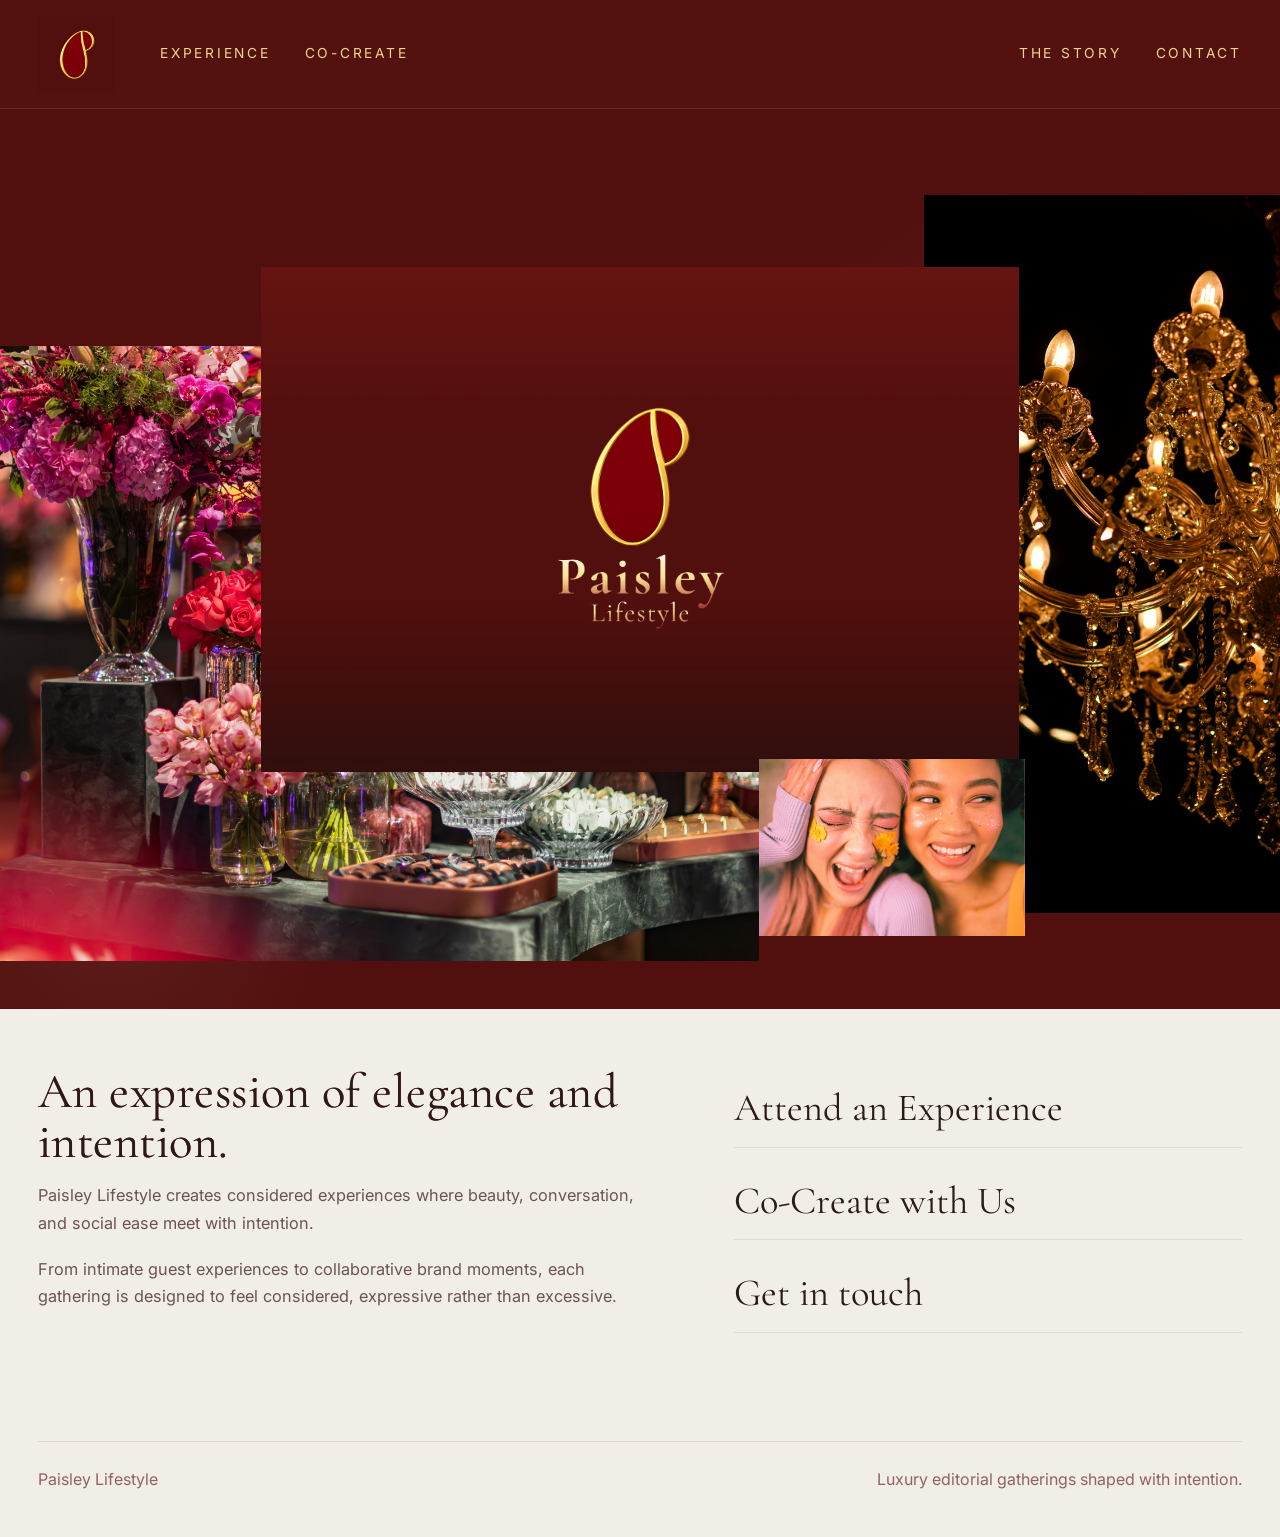
==== commit 64a4dfd0: "ppt" ====
--- a/index.html
+++ b/index.html
@@ -36,7 +36,7 @@
 
   <main>
     <section class="hero hero-fashion hero-collage-section">
-      <div class="container hero-fashion-inner hero-collage-inner">
+      <div class="hero-fashion-inner hero-collage-inner">
         <div class="hero-collage" aria-label="Paisley Lifestyle hero collage">
           <figure class="collage-piece collage-left">
             <img src="assets/floralrich.jpg" alt="Lush floral event styling" />
@@ -51,7 +51,7 @@
           </figure>
 
           <figure class="collage-piece collage-bottom">
-            <img src="assets/happyfaces.jpg" alt="Two smiling guests" />
+            <img src="assets/happyfaces.png" alt="Two smiling guests" />
           </figure>
         </div>
       </div>
--- a/styles.css
+++ b/styles.css
@@ -1196,3 +1196,108 @@
   .hero-right { width: 45vw; top: 25%; }
   .hero-bottom { width: 65vw; }
 }
+
+
+
+/* === PPT-MAPPED HERO COLLAGE: 1:1 APPROX === */
+.hero-collage-section .hero-fashion-inner,
+.hero-collage-section .hero-collage-inner {
+  width: 100%;
+  max-width: none;
+  margin: 0;
+  padding-left: 0;
+  padding-right: 0;
+}
+
+.hero-collage-section {
+  overflow: hidden;
+}
+
+.hero-collage {
+  position: relative;
+  width: 100vw;
+  max-width: none;
+  aspect-ratio: 18288 / 10287; /* PPT slide ratio */
+  margin: 0;
+}
+
+/* shared */
+.collage-piece {
+  position: absolute;
+  margin: 0;
+  overflow: hidden;
+}
+.collage-piece img {
+  width: 100%;
+  height: 100%;
+  display: block;
+  object-fit: cover;
+}
+
+/* Measured from PPT */
+.collage-left {
+  left: -12.87%;
+  top: 21.05%;
+  width: 72.16%;
+  height: 85.47%;
+  z-index: 1;
+}
+
+.collage-right {
+  left: 72.22%;
+  top: 0%;
+  width: 37.15%;
+  height: 99.75%;
+  z-index: 2;
+}
+
+.collage-bottom {
+  left: 59.29%;
+  top: 78.44%;
+  width: 20.76%;
+  height: 24.61%;
+  z-index: 4;
+}
+
+.collage-center {
+  left: 20.40%;
+  top: 10%;
+  width: 59.20%;
+  height: 70.14%;
+  z-index: 3;
+}
+
+/* preserve image feel closer to slide */
+.collage-center img {
+  object-fit: cover;
+}
+
+/* Make hero sit larger on screen */
+.hero-fashion-inner {
+  min-height: calc(100vh - 108px);
+  padding-top: 2vh;
+  padding-bottom: 3vh;
+}
+
+/* responsive scaling: keep composition, just make it breathe on small screens */
+@media (max-width: 900px) {
+  .hero-fashion-inner {
+    min-height: calc(92vh - 88px);
+    padding-top: 1vh;
+    padding-bottom: 2vh;
+  }
+  .hero-collage {
+    width: 118vw;
+    margin-left: -9vw;
+  }
+}
+
+@media (max-width: 640px) {
+  .hero-fashion-inner {
+    min-height: calc(86vh - 80px);
+  }
+  .hero-collage {
+    width: 132vw;
+    margin-left: -16vw;
+  }
+}
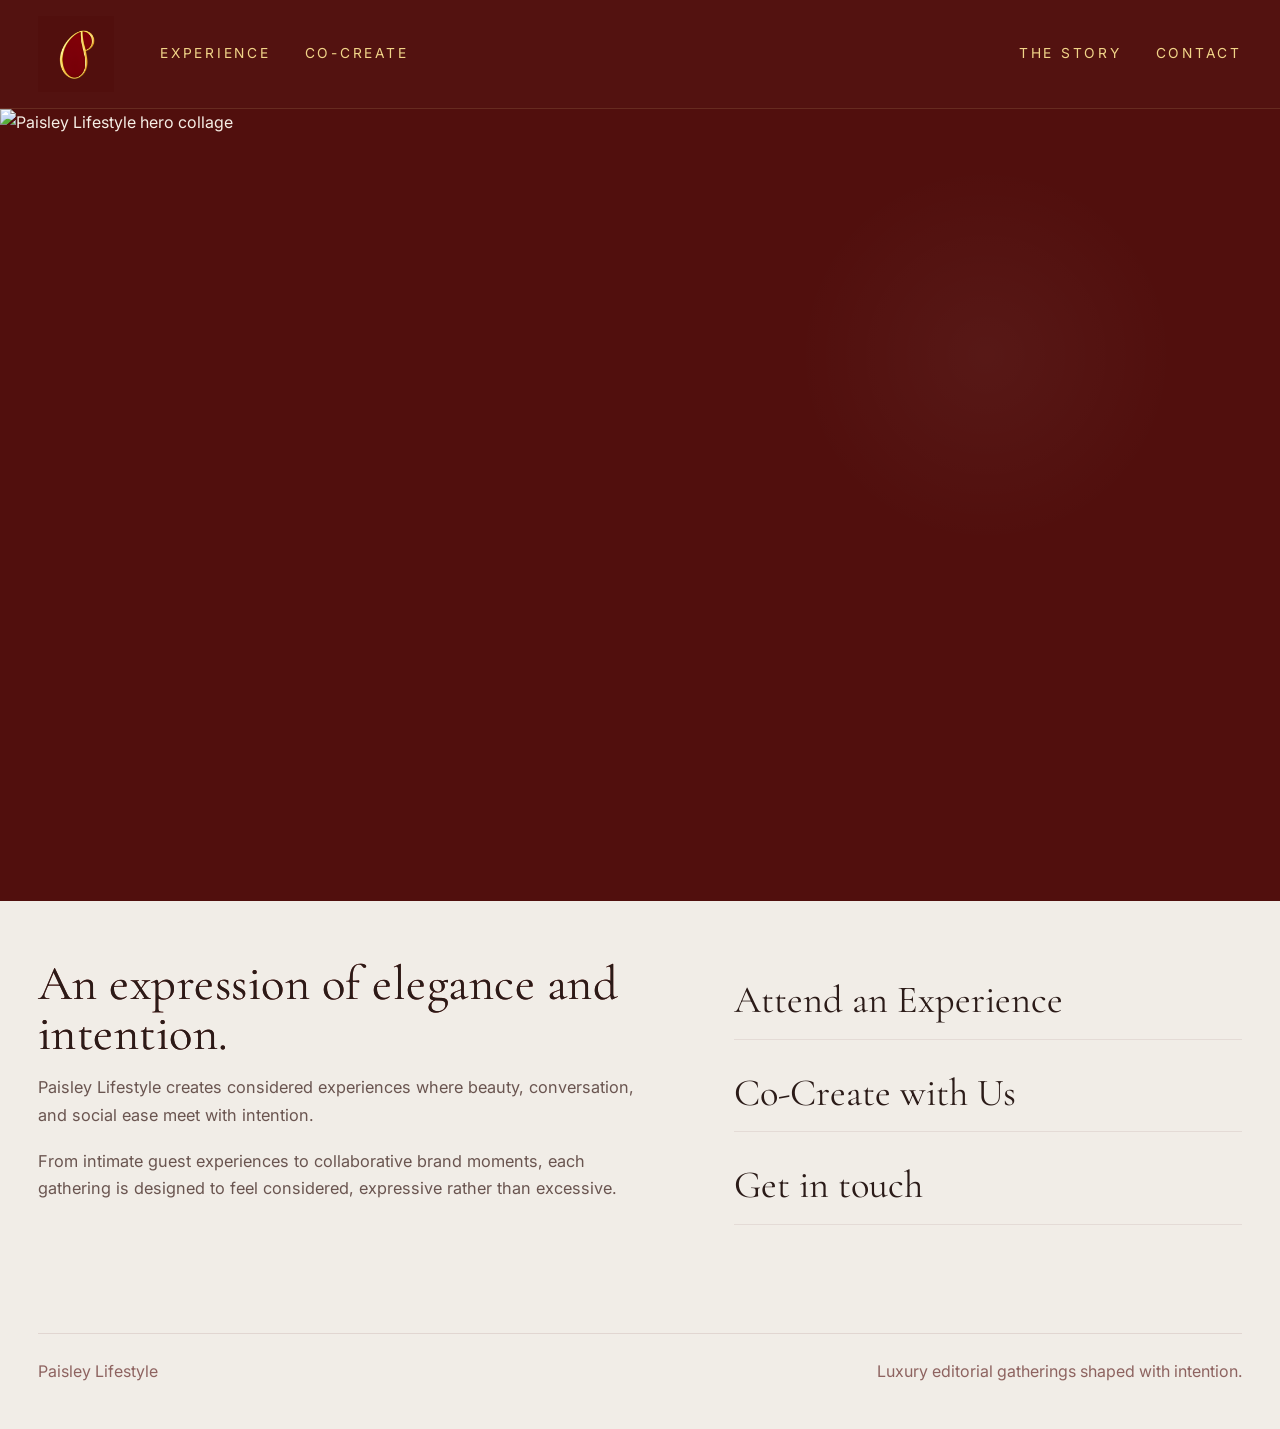
==== commit 16bd7b94: "ppt" ====
--- a/index.html
+++ b/index.html
@@ -35,25 +35,9 @@
   </header>
 
   <main>
-    <section class="hero hero-fashion hero-collage-section">
-      <div class="hero-fashion-inner hero-collage-inner">
-        <div class="hero-collage" aria-label="Paisley Lifestyle hero collage">
-          <figure class="collage-piece collage-left">
-            <img src="assets/floralrich.jpg" alt="Lush floral event styling" />
-          </figure>
-
-          <figure class="collage-piece collage-center">
-            <img src="assets/heroimage.png" alt="Paisley Lifestyle brand card" />
-          </figure>
-
-          <figure class="collage-piece collage-right">
-            <img src="assets/chandlier.jpg" alt="Crystal chandelier" />
-          </figure>
-
-          <figure class="collage-piece collage-bottom">
-            <img src="assets/happyfaces.png" alt="Two smiling guests" />
-          </figure>
-        </div>
+    <section class="hero hero-fashion hero-collage-section hero-reference-section">
+      <div class="hero-reference-media" aria-label="Paisley Lifestyle hero collage based on reference slide">
+        <img src="assets/hero-collage-reference.png" alt="Paisley Lifestyle hero collage" />
       </div>
     </section>
 
--- a/styles.css
+++ b/styles.css
@@ -1077,227 +1077,61 @@
 }
 
 
-/* === FULL BLEED HERO FIX === */
-body { margin: 0; }
-
-.hero {
+/* homepage hero aligned to PPT reference */
+:root {
+  --header-height-desktop: 108px;
+  --header-height-mobile: 92px;
+}
+
+.hero-reference-section {
+  min-height: calc(100vh - var(--header-height-desktop));
+}
+
+.hero-reference-media {
+  position: relative;
   width: 100vw;
-  min-height: 100vh;
-  margin: 0;
-  padding: 0;
-  display: flex;
-  align-items: center;
-  justify-content: center;
+  min-height: calc(100vh - var(--header-height-desktop));
+  height: calc(100vh - var(--header-height-desktop));
   overflow: hidden;
-  position: relative;
-}
-
-.hero-collage {
+  margin-left: calc(50% - 50vw);
+  background: var(--maroon);
+}
+
+.hero-reference-media img {
   width: 100%;
   height: 100%;
-  position: relative;
-}
-
-.hero-collage img {
-  position: absolute;
   object-fit: cover;
-}
-
-/* Center bigger */
-.hero-center {
-  width: 45vw;
-  z-index: 3;
-}
-
-/* Side images */
-.hero-left {
-  left: 0;
-  top: 10%;
-  width: 26vw;
-}
-
-.hero-right {
-  right: 0;
-  top: 8%;
-  width: 26vw;
-}
-
-.hero-bottom {
-  bottom: 0;
-  left: 50%;
-  transform: translateX(-50%);
-  width: 32vw;
-}
-
-/* Mobile */
-@media (max-width: 768px) {
-  .hero-center { width: 70vw; }
-  .hero-left, .hero-right { width: 40vw; }
-  .hero-bottom { width: 60vw; }
-}
-
-
-/* === PIXEL-LIKE CANVA COLLAGE === */
-.hero {
-  width: 100vw;
-  height: 100vh;
-  position: relative;
-  overflow: hidden;
-}
-
-.hero-collage {
-  width: 100%;
-  height: 100%;
-  position: relative;
-}
-
-/* CENTER dominant */
-.hero-center {
-  position: absolute;
-  left: 50%;
-  top: 45%;
-  transform: translate(-50%, -50%);
-  width: 46vw;
-  z-index: 5;
-}
-
-/* LEFT slightly behind */
-.hero-left {
-  position: absolute;
-  left: 5%;
-  top: 30%;
-  width: 28vw;
-  z-index: 2;
-}
-
-/* RIGHT slightly higher */
-.hero-right {
-  position: absolute;
-  right: 5%;
-  top: 20%;
-  width: 28vw;
-  z-index: 2;
-}
-
-/* BOTTOM overlapping */
-.hero-bottom {
-  position: absolute;
-  left: 50%;
-  bottom: 5%;
-  transform: translateX(-50%);
-  width: 34vw;
-  z-index: 4;
-}
-
-/* mobile */
-@media (max-width: 768px) {
-  .hero-center { width: 75vw; top: 50%; }
-  .hero-left { width: 45vw; top: 35%; }
-  .hero-right { width: 45vw; top: 25%; }
-  .hero-bottom { width: 65vw; }
-}
-
-
-
-/* === PPT-MAPPED HERO COLLAGE: 1:1 APPROX === */
-.hero-collage-section .hero-fashion-inner,
-.hero-collage-section .hero-collage-inner {
-  width: 100%;
-  max-width: none;
-  margin: 0;
-  padding-left: 0;
-  padding-right: 0;
-}
-
-.hero-collage-section {
-  overflow: hidden;
-}
-
-.hero-collage {
-  position: relative;
-  width: 100vw;
-  max-width: none;
-  aspect-ratio: 18288 / 10287; /* PPT slide ratio */
-  margin: 0;
-}
-
-/* shared */
-.collage-piece {
-  position: absolute;
-  margin: 0;
-  overflow: hidden;
-}
-.collage-piece img {
-  width: 100%;
-  height: 100%;
-  display: block;
-  object-fit: cover;
-}
-
-/* Measured from PPT */
-.collage-left {
-  left: -12.87%;
-  top: 21.05%;
-  width: 72.16%;
-  height: 85.47%;
-  z-index: 1;
-}
-
-.collage-right {
-  left: 72.22%;
-  top: 0%;
-  width: 37.15%;
-  height: 99.75%;
-  z-index: 2;
-}
-
-.collage-bottom {
-  left: 59.29%;
-  top: 78.44%;
-  width: 20.76%;
-  height: 24.61%;
-  z-index: 4;
-}
-
-.collage-center {
-  left: 20.40%;
-  top: 10%;
-  width: 59.20%;
-  height: 70.14%;
-  z-index: 3;
-}
-
-/* preserve image feel closer to slide */
-.collage-center img {
-  object-fit: cover;
-}
-
-/* Make hero sit larger on screen */
-.hero-fashion-inner {
-  min-height: calc(100vh - 108px);
-  padding-top: 2vh;
-  padding-bottom: 3vh;
-}
-
-/* responsive scaling: keep composition, just make it breathe on small screens */
+  object-position: center center;
+}
+
+@media (max-width: 1100px) {
+  .hero-reference-section {
+    min-height: calc(100vh - var(--header-height-mobile));
+  }
+
+  .hero-reference-media {
+    min-height: calc(100vh - var(--header-height-mobile));
+    height: calc(100vh - var(--header-height-mobile));
+  }
+}
+
 @media (max-width: 900px) {
-  .hero-fashion-inner {
-    min-height: calc(92vh - 88px);
-    padding-top: 1vh;
-    padding-bottom: 2vh;
-  }
-  .hero-collage {
-    width: 118vw;
-    margin-left: -9vw;
+  .hero-reference-media img {
+    object-position: 58% center;
   }
 }
 
 @media (max-width: 640px) {
-  .hero-fashion-inner {
-    min-height: calc(86vh - 80px);
-  }
-  .hero-collage {
-    width: 132vw;
-    margin-left: -16vw;
-  }
-}
+  .hero-reference-section {
+    min-height: calc(100svh - var(--header-height-mobile));
+  }
+
+  .hero-reference-media {
+    min-height: calc(100svh - var(--header-height-mobile));
+    height: calc(100svh - var(--header-height-mobile));
+  }
+
+  .hero-reference-media img {
+    object-position: 61% center;
+  }
+}
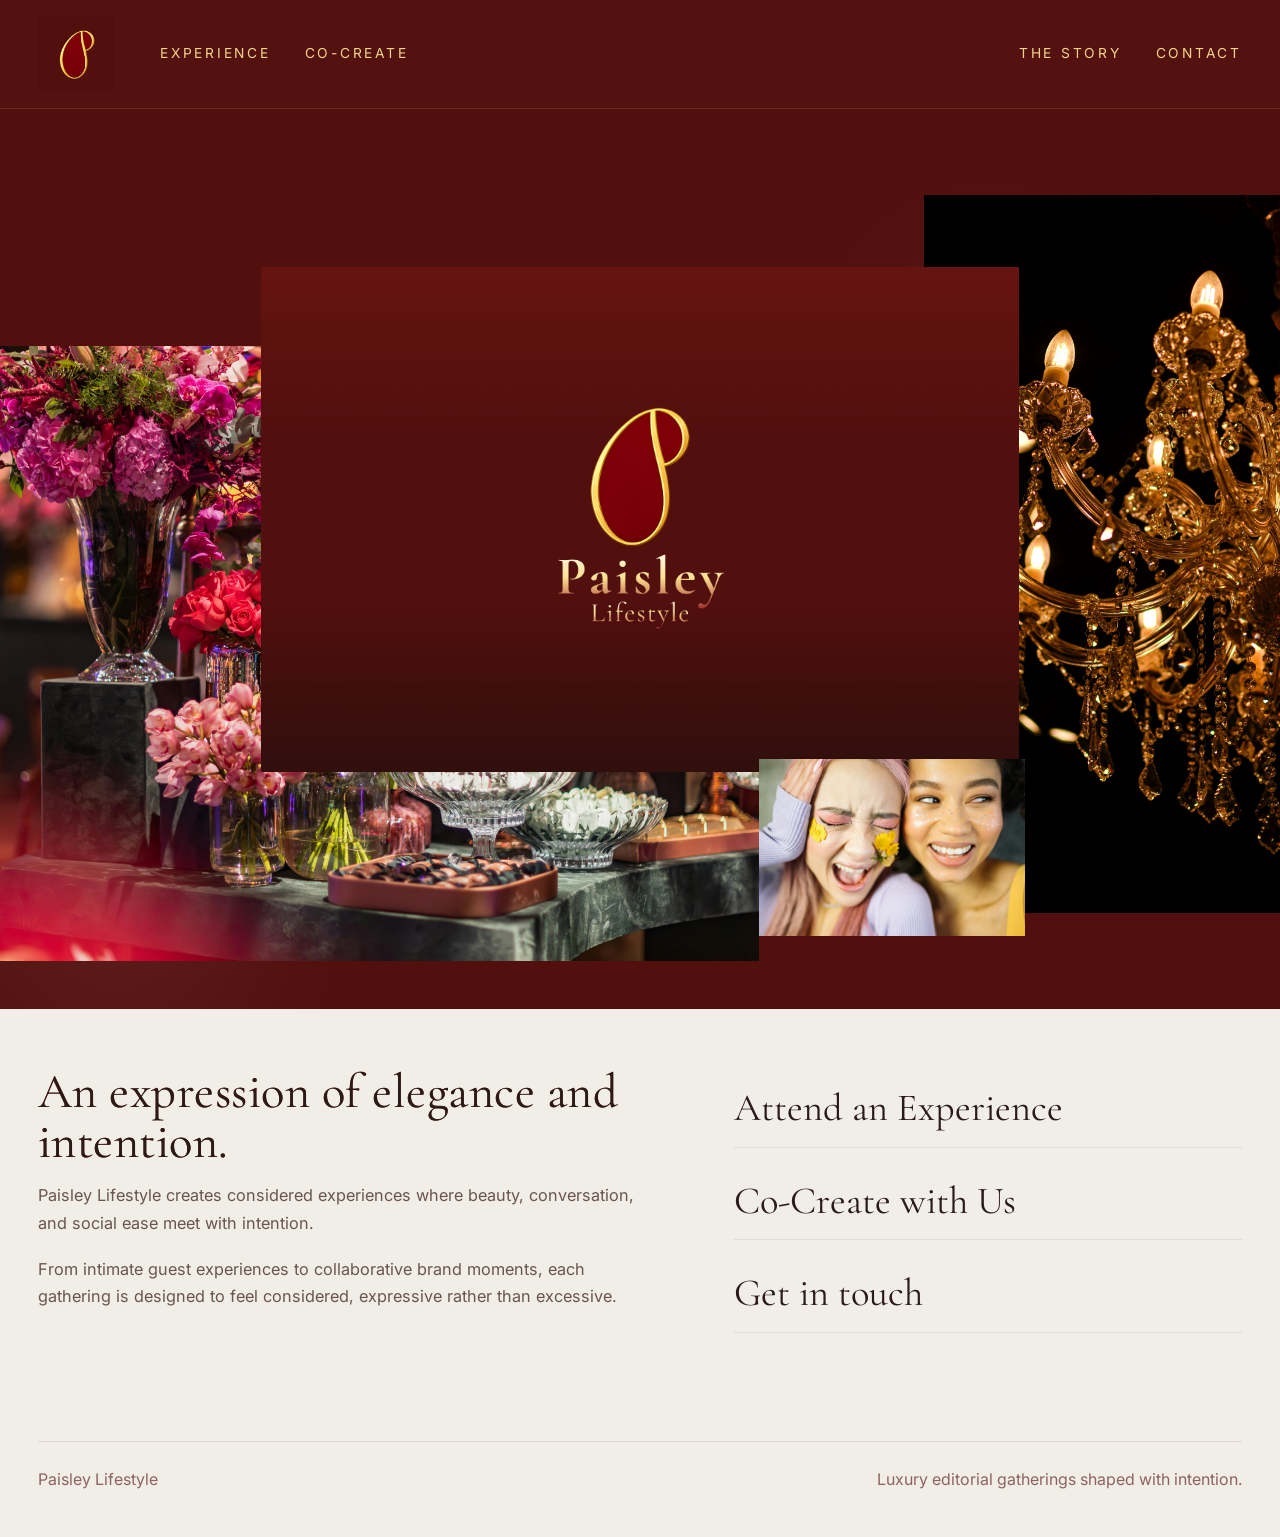
==== commit 05cb6b97: "ppt" ====
--- a/index.html
+++ b/index.html
@@ -35,9 +35,25 @@
   </header>
 
   <main>
-    <section class="hero hero-fashion hero-collage-section hero-reference-section">
-      <div class="hero-reference-media" aria-label="Paisley Lifestyle hero collage based on reference slide">
-        <img src="assets/hero-collage-reference.png" alt="Paisley Lifestyle hero collage" />
+    <section class="hero hero-fashion hero-collage-section">
+      <div class="hero-fashion-inner hero-collage-inner">
+        <div class="hero-collage" aria-label="Paisley Lifestyle hero collage">
+          <figure class="collage-piece collage-left">
+            <img src="assets/floralrich.jpg" alt="Lush floral event styling" />
+          </figure>
+
+          <figure class="collage-piece collage-center">
+            <img src="assets/heroimage.png" alt="Paisley Lifestyle brand card" />
+          </figure>
+
+          <figure class="collage-piece collage-right">
+            <img src="assets/chandlier.jpg" alt="Crystal chandelier" />
+          </figure>
+
+          <figure class="collage-piece collage-bottom">
+            <img src="assets/happyfaces.jpg" alt="Two smiling guests" />
+          </figure>
+        </div>
       </div>
     </section>
 
--- a/styles.css
+++ b/styles.css
@@ -1077,61 +1077,227 @@
 }
 
 
-/* homepage hero aligned to PPT reference */
-:root {
-  --header-height-desktop: 108px;
-  --header-height-mobile: 92px;
-}
-
-.hero-reference-section {
-  min-height: calc(100vh - var(--header-height-desktop));
-}
-
-.hero-reference-media {
+/* === FULL BLEED HERO FIX === */
+body { margin: 0; }
+
+.hero {
+  width: 100vw;
+  min-height: 100vh;
+  margin: 0;
+  padding: 0;
+  display: flex;
+  align-items: center;
+  justify-content: center;
+  overflow: hidden;
+  position: relative;
+}
+
+.hero-collage {
+  width: 100%;
+  height: 100%;
+  position: relative;
+}
+
+.hero-collage img {
+  position: absolute;
+  object-fit: cover;
+}
+
+/* Center bigger */
+.hero-center {
+  width: 45vw;
+  z-index: 3;
+}
+
+/* Side images */
+.hero-left {
+  left: 0;
+  top: 10%;
+  width: 26vw;
+}
+
+.hero-right {
+  right: 0;
+  top: 8%;
+  width: 26vw;
+}
+
+.hero-bottom {
+  bottom: 0;
+  left: 50%;
+  transform: translateX(-50%);
+  width: 32vw;
+}
+
+/* Mobile */
+@media (max-width: 768px) {
+  .hero-center { width: 70vw; }
+  .hero-left, .hero-right { width: 40vw; }
+  .hero-bottom { width: 60vw; }
+}
+
+
+/* === PIXEL-LIKE CANVA COLLAGE === */
+.hero {
+  width: 100vw;
+  height: 100vh;
+  position: relative;
+  overflow: hidden;
+}
+
+.hero-collage {
+  width: 100%;
+  height: 100%;
+  position: relative;
+}
+
+/* CENTER dominant */
+.hero-center {
+  position: absolute;
+  left: 50%;
+  top: 45%;
+  transform: translate(-50%, -50%);
+  width: 46vw;
+  z-index: 5;
+}
+
+/* LEFT slightly behind */
+.hero-left {
+  position: absolute;
+  left: 5%;
+  top: 30%;
+  width: 28vw;
+  z-index: 2;
+}
+
+/* RIGHT slightly higher */
+.hero-right {
+  position: absolute;
+  right: 5%;
+  top: 20%;
+  width: 28vw;
+  z-index: 2;
+}
+
+/* BOTTOM overlapping */
+.hero-bottom {
+  position: absolute;
+  left: 50%;
+  bottom: 5%;
+  transform: translateX(-50%);
+  width: 34vw;
+  z-index: 4;
+}
+
+/* mobile */
+@media (max-width: 768px) {
+  .hero-center { width: 75vw; top: 50%; }
+  .hero-left { width: 45vw; top: 35%; }
+  .hero-right { width: 45vw; top: 25%; }
+  .hero-bottom { width: 65vw; }
+}
+
+
+
+/* === PPT-MAPPED HERO COLLAGE: 1:1 APPROX === */
+.hero-collage-section .hero-fashion-inner,
+.hero-collage-section .hero-collage-inner {
+  width: 100%;
+  max-width: none;
+  margin: 0;
+  padding-left: 0;
+  padding-right: 0;
+}
+
+.hero-collage-section {
+  overflow: hidden;
+}
+
+.hero-collage {
   position: relative;
   width: 100vw;
-  min-height: calc(100vh - var(--header-height-desktop));
-  height: calc(100vh - var(--header-height-desktop));
+  max-width: none;
+  aspect-ratio: 18288 / 10287; /* PPT slide ratio */
+  margin: 0;
+}
+
+/* shared */
+.collage-piece {
+  position: absolute;
+  margin: 0;
   overflow: hidden;
-  margin-left: calc(50% - 50vw);
-  background: var(--maroon);
-}
-
-.hero-reference-media img {
+}
+.collage-piece img {
   width: 100%;
   height: 100%;
+  display: block;
   object-fit: cover;
-  object-position: center center;
-}
-
-@media (max-width: 1100px) {
-  .hero-reference-section {
-    min-height: calc(100vh - var(--header-height-mobile));
-  }
-
-  .hero-reference-media {
-    min-height: calc(100vh - var(--header-height-mobile));
-    height: calc(100vh - var(--header-height-mobile));
-  }
-}
-
+}
+
+/* Measured from PPT */
+.collage-left {
+  left: -12.87%;
+  top: 21.05%;
+  width: 72.16%;
+  height: 85.47%;
+  z-index: 1;
+}
+
+.collage-right {
+  left: 72.22%;
+  top: 0%;
+  width: 37.15%;
+  height: 99.75%;
+  z-index: 2;
+}
+
+.collage-bottom {
+  left: 59.29%;
+  top: 78.44%;
+  width: 20.76%;
+  height: 24.61%;
+  z-index: 4;
+}
+
+.collage-center {
+  left: 20.40%;
+  top: 10%;
+  width: 59.20%;
+  height: 70.14%;
+  z-index: 3;
+}
+
+/* preserve image feel closer to slide */
+.collage-center img {
+  object-fit: cover;
+}
+
+/* Make hero sit larger on screen */
+.hero-fashion-inner {
+  min-height: calc(100vh - 108px);
+  padding-top: 2vh;
+  padding-bottom: 3vh;
+}
+
+/* responsive scaling: keep composition, just make it breathe on small screens */
 @media (max-width: 900px) {
-  .hero-reference-media img {
-    object-position: 58% center;
+  .hero-fashion-inner {
+    min-height: calc(92vh - 88px);
+    padding-top: 1vh;
+    padding-bottom: 2vh;
+  }
+  .hero-collage {
+    width: 118vw;
+    margin-left: -9vw;
   }
 }
 
 @media (max-width: 640px) {
-  .hero-reference-section {
-    min-height: calc(100svh - var(--header-height-mobile));
-  }
-
-  .hero-reference-media {
-    min-height: calc(100svh - var(--header-height-mobile));
-    height: calc(100svh - var(--header-height-mobile));
-  }
-
-  .hero-reference-media img {
-    object-position: 61% center;
-  }
-}
+  .hero-fashion-inner {
+    min-height: calc(86vh - 80px);
+  }
+  .hero-collage {
+    width: 132vw;
+    margin-left: -16vw;
+  }
+}
